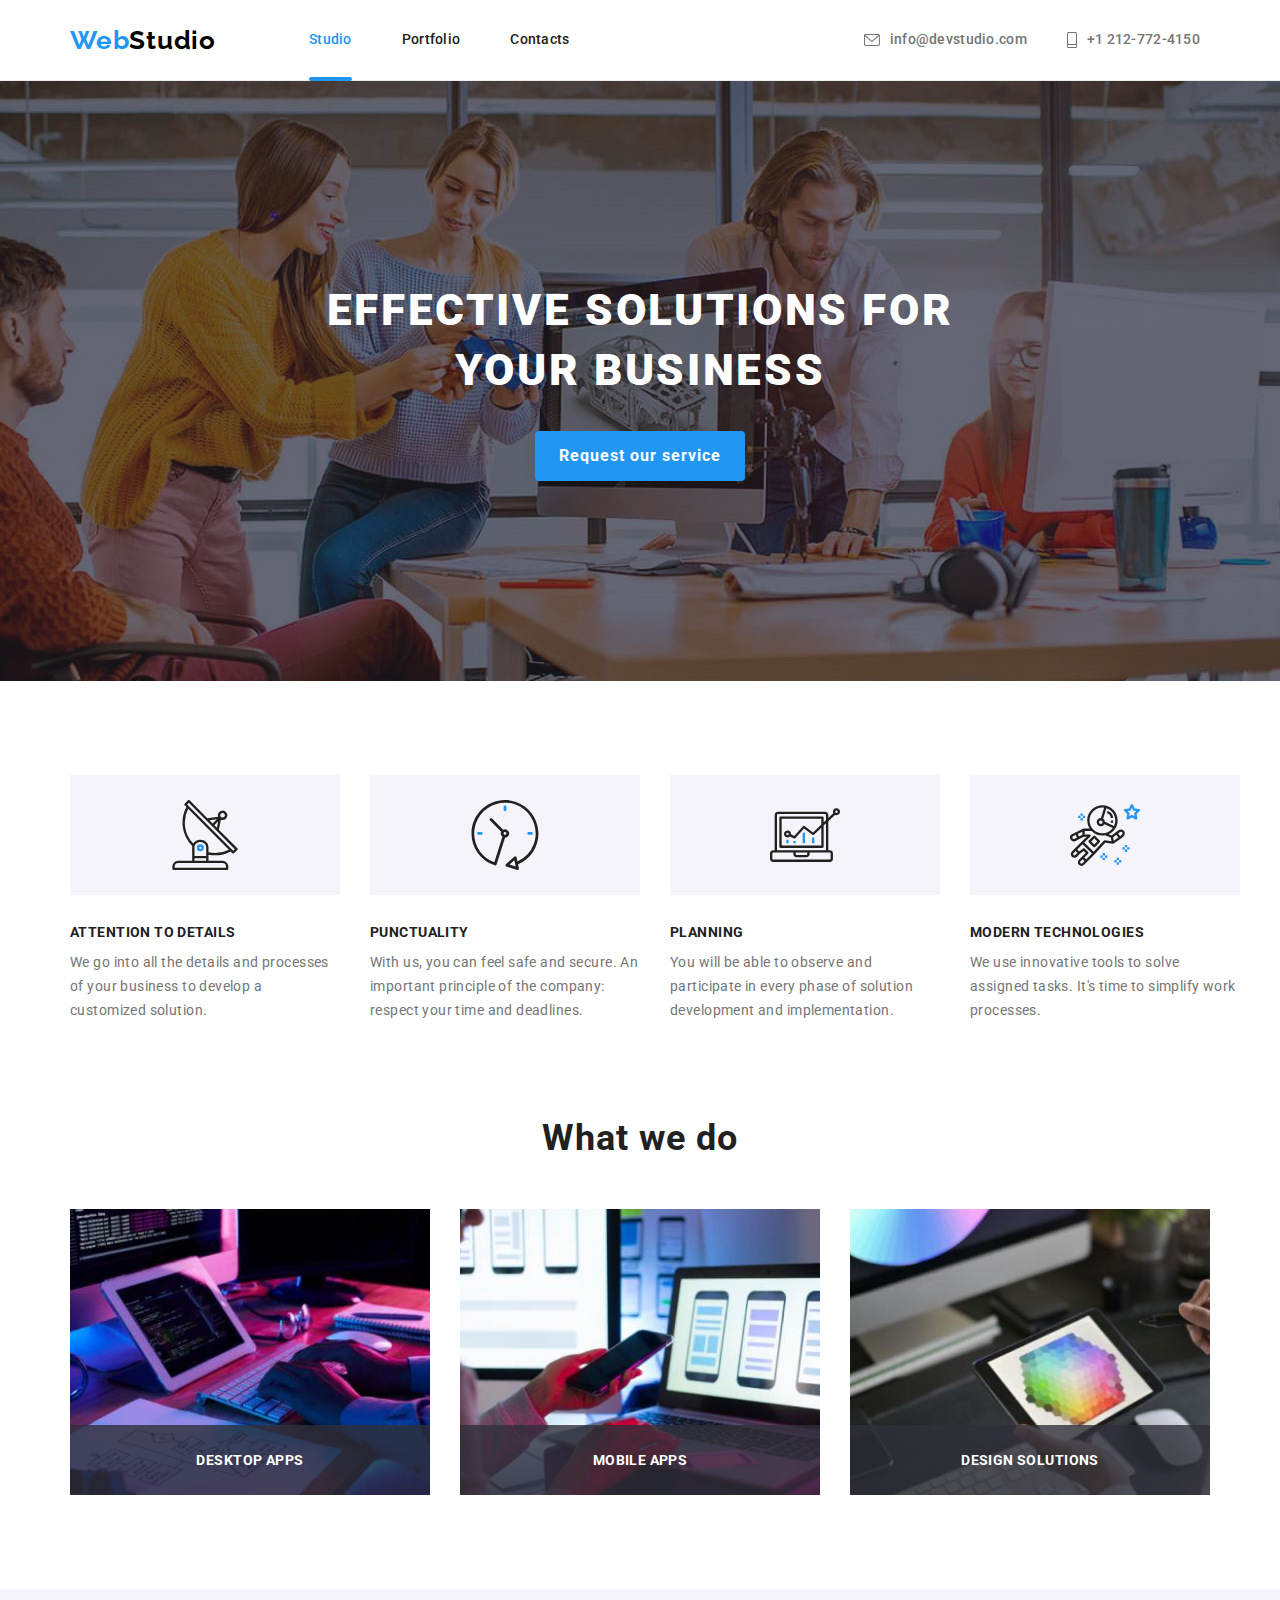
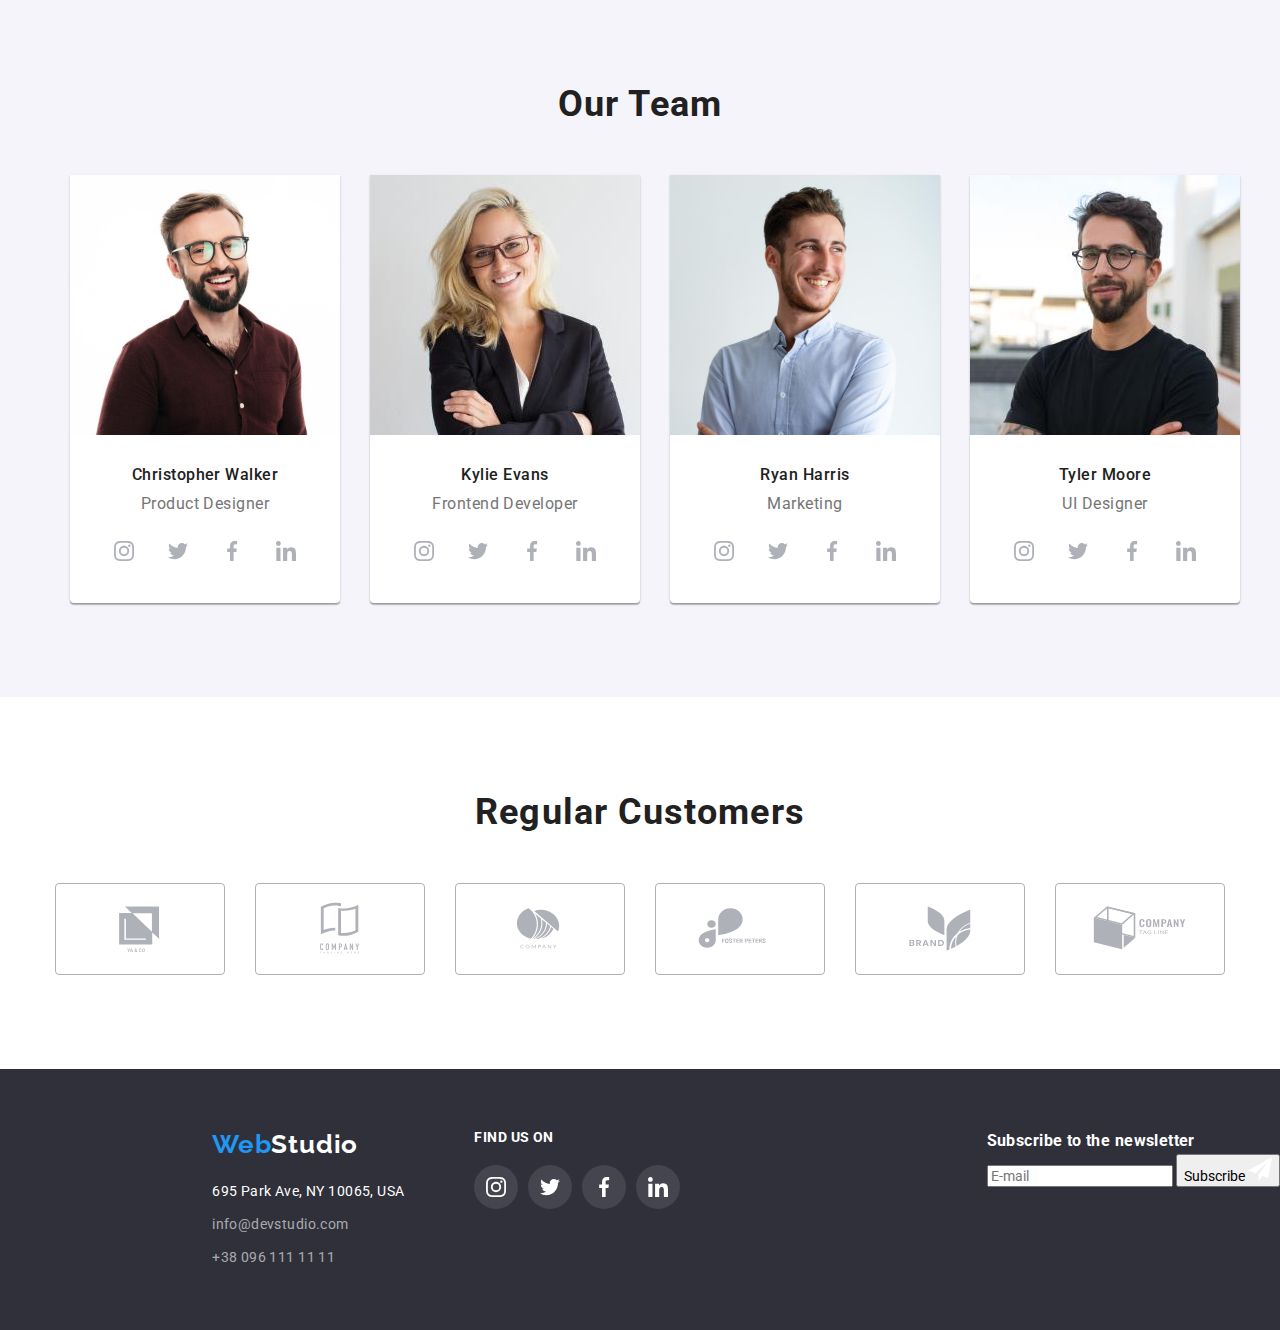
==== index.html @ 2a0ce32f "gddgf" ====
<!DOCTYPE html>
<html lang="uk">
  <head>
    <meta charset="UTF-8" />
    <meta http-equiv="X-UA-Compatible" content="IE=edge" />
    <meta name="viewport" content="width=device-width, initial-scale=1.0" />
    <title>WebStudio</title>
    <link rel="preconnect" href="https://fonts.googleapis.com" />
    <link rel="preconnect" href="https://fonts.gstatic.com" crossorigin />
    <link
      href="https://fonts.googleapis.com/css2?family=Raleway:wght@700&family=Roboto:wght@400;500;700;900&display=swap"
      rel="stylesheet"
    />
    <link
      rel="stylesheet"
      href="https://cdnjs.cloudflare.com/ajax/libs/modern-normalize/1.1.0/modern-normalize.min.css"
    />
    <link rel="stylesheet" href="./css/styles.css" />
  </head>
  <body>
    <!-- Header -->
    <header class="header">
      <div class="container main-nav">
        <nav class="main-nav">
          <a href="./index.html" class="logo"><span class="logo part">Web</span>Studio</a>
          <ul class="nav-list">
            <li class="link"><a class="nav-list-link current" href="./index.html">Studio</a></li>
            <li class="link"><a class="nav-list-link" href="./portfolio.html">Portfolio</a></li>
            <li class="link"><a class="nav-list-link" href="">Contacts</a></li>
          </ul>
        </nav>
        <ul class="contacts-list">
          <li class="contact">
            <a href="mailto:info@devstudio.com" class="header-contacts mail">
              <svg class="convert" width="16px" height="12px">
                <use href="./images/icons.svg#icon-convert"></use>
              </svg>
              info@devstudio.com
            </a>
          </li>
          <li class="contact">
            <a href="tel:+12127724150" class="header-contacts phone">
              <svg class="phone" width="10px" height="16px">
                <use href="./images/icons.svg#icon-phone"></use>
              </svg>
              +1 212-772-4150</a
            >
          </li>
        </ul>
      </div>
    </header>
    <main>
      <!-- Hero -->
      <section class="hero">
        <h1 class="hero-title">EFFECTIVE SOLUTIONS FOR YOUR BUSINESS</h1>
        <button type="button" class="btn primary" data-modal-open>Request our service</button>
      </section>
      <!-- Features -->
      <section class="section features">
        <div class="container">
          <ul class="section-list">
            <li class="item">
              <div class="icon-background">
                <svg width="70px" height="70px">
                  <use href="./images/icons.svg#icon-antenna"></use>
                </svg>
              </div>
              <h3 class="section-list-title">ATTENTION TO DETAILS</h3>
              <p class="item-desc">
                We go into all the details and processes of your business to develop a customized
                solution.
              </p>
            </li>
            <li class="item">
              <div class="icon-background">
                <svg width="70px" height="70px">
                  <use href="./images/icons.svg#icon-clock"></use>
                </svg>
              </div>
              <h3 class="section-list-title">PUNCTUALITY</h3>
              <p class="item-desc">
                With us, you can feel safe and secure. An important principle of the company:
                respect your time and deadlines.
              </p>
            </li>
            <li class="item">
              <div class="icon-background">
                <svg width="70px" height="70px">
                  <use href="./images/icons.svg#icon-diagram"></use>
                </svg>
              </div>
              <h3 class="section-list-title">PLANNING</h3>
              <p class="item-desc">
                You will be able to observe and participate in every phase of solution development
                and implementation.
              </p>
            </li>
            <li class="item">
              <div class="icon-background">
                <svg width="70px" height="70px">
                  <use href="./images/icons.svg#icon-astronaut"></use>
                </svg>
              </div>
              <h3 class="section-list-title">MODERN TECHNOLOGIES</h3>
              <p class="item-desc">
                We use innovative tools to solve assigned tasks. It's time to simplify work
                processes.
              </p>
            </li>
          </ul>
        </div>
      </section>
      <!-- What we do -->
      <section class="section2">
        <div class="container">
          <h2 class="section-title">What we do</h2>
          <ul class="section-list">
            <li class="img-list">
              <img src="./images/box-1.jpg" alt="Keyboard typing" width="370" />
              <p class="img-desc">DESKTOP APPS</p>
            </li>
            <li class="img-list">
              <img src="./images/box-2.jpg" alt="Smartphone look" width="370" />
              <p class="img-desc">Mobile APPS</p>
            </li>
            <li class="img-list">
              <img src="./images/box-3.jpg" alt="Color selection" width="370" />
              <p class="img-desc">DESIGN SOLUTIONS</p>
            </li>
          </ul>
        </div>
      </section>
      <!-- Our Team -->
      <section class="section team">
        <div class="container">
          <h2 class="section-title2">Our Team</h2>
          <ul class="section-list">
            <li class="section-card">
              <img src="./images/christopher-walker.jpg" alt="Christopher Walker" width="270" />
              <div class="team-card-desc">
                <h3 class="section-list-item">Christopher Walker</h3>
                <p class="item-desc profession">Product Designer</p>
                <ul class="media-list">
                  <li>
                    <a href="" class="media-link">
                      <svg class="icon" width="20px" height="20px">
                        <use href="./images/icons.svg#icon-instagram"></use>
                      </svg>
                    </a>
                  </li>
                  <li>
                    <a href="" class="media-link">
                      <svg class="icon" width="20px" height="20px">
                        <use href="./images/icons.svg#icon-twitter"></use>
                      </svg>
                    </a>
                  </li>
                  <li>
                    <a href="" class="media-link">
                      <svg class="icon" width="20px" height="20px">
                        <use href="./images/icons.svg#icon-facebook"></use>
                      </svg>
                    </a>
                  </li>
                  <li>
                    <a href="" class="media-link">
                      <svg class="icon" width="20px" height="20px">
                        <use href="./images/icons.svg#icon-linkedin"></use>
                      </svg>
                    </a>
                  </li>
                </ul>
              </div>
            </li>
            <li class="section-card">
              <img src="./images/kylie-evans.jpg" alt="Kylie Evans" width="270" />
              <div class="team-card-desc">
                <h3 class="section-list-item">Kylie Evans</h3>
                <p class="item-desc profession">Frontend Developer</p>
                <ul class="media-list">
                  <li>
                    <a href="" class="media-link">
                      <svg class="icon" width="20px" height="20px">
                        <use href="./images/icons.svg#icon-instagram"></use>
                      </svg>
                    </a>
                  </li>
                  <li>
                    <a href="" class="media-link">
                      <svg class="icon" width="20px" height="20px">
                        <use href="./images/icons.svg#icon-twitter"></use>
                      </svg>
                    </a>
                  </li>
                  <li>
                    <a href="" class="media-link">
                      <svg class="icon" width="20px" height="20px">
                        <use href="./images/icons.svg#icon-facebook"></use>
                      </svg>
                    </a>
                  </li>
                  <li>
                    <a href="" class="media-link">
                      <svg class="icon" width="20px" height="20px">
                        <use href="./images/icons.svg#icon-linkedin"></use>
                      </svg>
                    </a>
                  </li>
                </ul>
              </div>
            </li>
            <li class="section-card">
              <img src="./images/ryan-harris.jpg" alt="Ryan Harris" width="270" />
              <div class="team-card-desc">
                <h3 class="section-list-item">Ryan Harris</h3>
                <p class="item-desc profession">Marketing</p>
                <ul class="media-list">
                  <li>
                    <a href="" class="media-link">
                      <svg class="icon" width="20px" height="20px">
                        <use href="./images/icons.svg#icon-instagram"></use>
                      </svg>
                    </a>
                  </li>
                  <li>
                    <a href="" class="media-link">
                      <svg class="icon" width="20px" height="20px">
                        <use href="./images/icons.svg#icon-twitter"></use>
                      </svg>
                    </a>
                  </li>
                  <li>
                    <a href="" class="media-link">
                      <svg class="icon" width="20px" height="20px">
                        <use href="./images/icons.svg#icon-facebook"></use>
                      </svg>
                    </a>
                  </li>
                  <li>
                    <a href="" class="media-link">
                      <svg class="icon" width="20px" height="20px">
                        <use href="./images/icons.svg#icon-linkedin"></use>
                      </svg>
                    </a>
                  </li>
                </ul>
              </div>
            </li>
            <li class="section-card">
              <img src="./images/tyler-moore.jpg" alt="Tyler Moore" width="270" />
              <div class="team-card-desc">
                <h3 class="section-list-item">Tyler Moore</h3>
                <p class="item-desc profession">UI Designer</p>
                <ul class="media-list">
                  <li>
                    <a href="" class="media-link">
                      <svg class="icon" width="20px" height="20px">
                        <use href="./images/icons.svg#icon-instagram"></use>
                      </svg>
                    </a>
                  </li>
                  <li>
                    <a href="" class="media-link">
                      <svg class="icon" width="20px" height="20px">
                        <use href="./images/icons.svg#icon-twitter"></use>
                      </svg>
                    </a>
                  </li>
                  <li>
                    <a href="" class="media-link">
                      <svg class="icon" width="20px" height="20px">
                        <use href="./images/icons.svg#icon-facebook"></use>
                      </svg>
                    </a>
                  </li>
                  <li>
                    <a href="" class="media-link">
                      <svg class="icon" width="20px" height="20px">
                        <use href="./images/icons.svg#icon-linkedin"></use>
                      </svg>
                    </a>
                  </li>
                </ul>
              </div>
            </li>
          </ul>
        </div>
      </section>
      <!-- Regular Customers -->
      <section class="section">
        <div class="container5">
          <h2 class="section-title">Regular Customers</h2>
          <ul class="company-list">
            <li>
              <a href="" class="company-link">
                <svg class="company-icon" width="106px" height="60px">
                  <use href="./images/icons.svg#icon-company-a"></use>
                </svg>
              </a>
            </li>
            <li>
              <a href="" class="company-link">
                <svg class="company-icon" width="106px" height="60px">
                  <use href="./images/icons.svg#icon-company-b"></use>
                </svg>
              </a>
            </li>
            <li>
              <a href="" class="company-link">
                <svg class="company-icon" width="106px" height="60px">
                  <use href="./images/icons.svg#icon-company-c"></use>
                </svg>
              </a>
            </li>
            <li>
              <a href="" class="company-link">
                <svg class="company-icon" width="106px" height="60px">
                  <use href="./images/icons.svg#icon-company-d"></use>
                </svg>
              </a>
            </li>
            <li>
              <a href="" class="company-link">
                <svg class="company-icon" width="106px" height="60px">
                  <use href="./images/icons.svg#icon-company-e"></use>
                </svg>
              </a>
            </li>
            <li>
              <a href="" class="company-link">
                <svg class="company-icon" width="106px" height="60px">
                  <use href="./images/icons.svg#icon-company-f"></use>
                </svg>
              </a>
            </li>
          </ul>
        </div>
      </section>
    </main>
    <!-- Footer -->
    <footer class="footer">
      <div class="container">
        <div class="style-mobil">
          <a href="./index.html" class="logo foot"><span class="logo part">Web</span>Studio</a>
          <address>
            <ul class="footer-list">
              <li class="item">
                <a
                  href="https://goo.gl/maps/a2DXPdL5DxvTyXP6A"
                  target="_blank"
                  rel="noopener nofollow noreferrer"
                  class="address"
                  >695 Park Ave, NY 10065, USA</a
                >
              </li>
              <li class="item">
                <a href="mailto:info@devstudio.com" class="footer-contacts">info@devstudio.com</a>
              </li>
              <li class="item">
                <a href="tel:+380961111111" class="footer-contacts">+38 096 111 11 11</a>
              </li>
            </ul>
          </address>
        </div>
        <section class="follow">
          <h3 class="follow-list-title">Find us on</h3>
          <ul class="follow-list">
            <li>
              <a href="" class="follow-media-link">
                <svg class="icon" width="20px" height="20px">
                  <use href="./images/icons.svg#icon-instagram"></use>
                </svg>
              </a>
            </li>
            <li>
              <a href="" class="follow-media-link">
                <svg class="icon" width="20px" height="20px">
                  <use href="./images/icons.svg#icon-twitter"></use>
                </svg>
              </a>
            </li>
            <li>
              <a href="" class="follow-media-link">
                <svg class="icon" width="20px" height="20px">
                  <use href="./images/icons.svg#icon-facebook"></use>
                </svg>
              </a>
            </li>
            <li>
              <a href="" class="follow-media-link">
                <svg class="icon" width="20px" height="20px">
                  <use href="./images/icons.svg#icon-linkedin"></use>
                </svg>
              </a>
            </li>
          </ul>
        </section>
      </div>
      <div class="subscribe">
        <h3 class="subscribe-to-newsletter">Subscribe to the newsletter</h3>
        <form autocomplete="off" class="footer-form">
       <label class="subscribe-name">
<input type="text" name="Subscribe to the newsletter"id="input-email"class="input-email"placeholder="E-mail">
<button class="btn-subscribe">Subscribe
  <svg class="icon-subscribe"xmlns="http://www.w3.org/2000/svg" width="24" height="24" viewBox="0 0 24 24" fill="none">
    <path d="M24 0L0 13.5L7.66994 16.3407L19.5 5.25L10.5017 17.3895L10.509 17.3923L10.5 17.3895V24L14.8013 18.9819L20.2501 21L24 0Z" fill="white"/>
  </svg>
</button>
       </label>
      </form>

      </div>
    </footer>

    <div class="backdrop is-hidden" data-modal>
      <div class="modal">
        <button type="button" class="btn-modal" data-modal-close>&#10006</button>
        <form class="form">
          <h2>Leave your information and we'll call you back</h2>
         
          <div class="form-group">
             <label for="name">Name</label>
             <div class="position-icon">
                    <input type="text" name="name" id="name"class="label-name-tel-email">
              <svg class="icon-input" width="18" height="18">
                <use href="./images/tema-6.svg#icon-person"></use>
              </svg>
</div>


<div class="form-group">

  <label for="name">Telephone</label>
         <input type="tel"  id="phone" class="label-name-tel-email">
         <svg class="icon-input" width="18" height="18">
                <use href="./images/tema-6.svg#icon-phone"></use>
              </svg>
                
          </label>
        </div>


        <div class="form-group">
         
            <label for="name">E-mail</label>
                   <input  type="email" id="email" name="email"class="label-name-tel-email">
                  
                <svg class="icon-input" width="18" height="18">
                <use href="./images/tema-6.svg#icon-email"></use>
              </svg>    
                    
                    </div>
                   <div class="form-group">
                    <label for="comment" class="form-label"> </label>
                      Comments
                      <textarea name="comment" rows="10" placeholder="Enter your message here..."
                      id="comment"></textarea>
                   
                   </div>
                  <div class="checkbox">
                    <input lcass="ckeckbox-agree" type="checkbox"name="agree"id="agree">
                    <label class="agree" for="agree">I agree with the letter and accept the <a class="terms-condisitons">Terms and Conditions</a></label>
                      </div>
                    
                      <button type="submit"class="button-form" >Send
                      </button>
                    
        </div>
        </form>
      </div>
    </div>
    <script src="./js/menu-mobil.js"></script>
    <script src="./js/modal.js"></script>
  </body>
</html>
---- css/styles.css ----
body {
  font-family: -apple-system, BlinkMacSystemFont, 'Segoe UI', Roboto, Oxygen, Ubuntu, Cantarell,
    'Open Sans', 'Helvetica Neue', sans-serif;
  line-height: 1.5;
  color: #212121;
  background-color: #fff;
}

.container {
  min-width: 320px;
  max-width: 1170px;
  padding-left: 15px;
  padding-right: 15px;
  margin-left: auto;
  margin-right: auto;
}

.page-header {
  box-shadow: 0px 2px 4px -1px rgb(0 0 0 / 20%), 0px 4px 5px 0px rgb(0 0 0 / 14%),
    0px 1px 10px 0px rgb(0 0 0 / 12%);
}

.page-header .container {
  min-height: 80px;
  display: flex;
  align-items: center;
  justify-content: flex-end;
}

.menu {
  display: flex;
  padding: 0;
  margin: 0;
  list-style: none;
}

@media (max-width: 767px) {
  .menu {
    display: none;
  }
}

.menu .link {
  padding: 10px;
  color: inherit;
  text-decoration: none;
}

.menu .link:hover,
.menu .link:focus {
  text-decoration: underline;
}

.menu-toggle {
  min-height: 40px;
  min-width: 40px;
  display: flex;
  align-items: center;
  justify-content: center;

  margin: 0;
  padding: 0;
  background-color: transparent;
  cursor: pointer;
  border: none;
  border-radius: 50%;
  outline: none;
}

@media (min-width: 768px) {
  .menu-toggle {
    display: none;
  }
}

.menu-toggle:hover,
.menu-toggle:focus {
  background-color: rgba(0, 0, 0, 0.1);
}

.menu-container {
  position: fixed;
  top: 0;
  left: 0;
  width: 100vw;
  height: 100vh;
  padding: 32px;
  background-color: #3f51b5;
  z-index: 999;

  transform: translateX(100%);
  transition: transform 250ms ease-in-out;
}

.menu-container.is-open {
  transform: translateX(0);
}

.menu-container .menu-toggle {
  position: absolute;
  top: 16px;
  right: 16px;
  color: #fff;
}

.mobile-menu {
  padding: 0;
  margin: 0;
  list-style: none;
}

.mobile-menu .link {
  display: block;
  padding: 10px;
  color: #fff;
  text-decoration: none;
}

:root {
  --black-color: #000000;
  --text-primary-color: #212121;
  --text-p-color: #757575;
  --primary-white-color: #ffffff;
  --background-secondary-color: #f5f4fa;
  --hero-footer-color--: #2f303a;
  --accent-color: #2196f3;
  --no-accent-color: #afb1b8;
  --primary-btn-accent-color--: #188ce8;
  --action-time: cubic-bezier(0.4, 0, 0.2, 1);
  --action-total-time: 250ms;
}

body {
  background-color: var(--primary-white-color);
  color: var(--text-primary-color);

  font-family: Roboto, sans-serif;
  font-size: 14px;
  letter-spacing: 0.03em;
}

.nav-list,
.contacts-list,
.section-list,
.footer-list {
  list-style-type: none;
}

.nav-list-link:hover,
.header-contacts:hover,
.footer-contacts:hover,
.address:hover,
.nav-list-link:focus,
.header-contacts:focus,
.footer-contacts:focus,
.address:focus {
  color: var(--accent-color);
}

h1,
h2,
h3,
h4,
h5,
h6,
ul,
p {
  margin: 0;
  padding: 0;
}

img {
  display: block;
  max-width: 100%;
}
/* Container settings */
.container5 {
  width: 1200px;
  margin: 0 auto;
  padding: 0 15px;
}

.section {
  padding-top: 94px;
  padding-bottom: 94px;
}

.section2 {
  padding-top: 94px;
  padding-bottom: 94px;
}

/* Header */
.header {
  border-bottom: 1px solid #ececec;
}

.main-nav {
  display: flex;
  align-items: center;
}

.logo {
  color: var(--black-color);
  font-family: Raleway, sans-serif;
  text-decoration: none;
  font-weight: 700;
  font-size: 26px;
  line-height: 1.19;
  letter-spacing: 0.03em;
}

.part {
  color: var(--accent-color);
}
/* nav */
.nav-list .link + .link {
  margin-left: 50px;
}

.nav-list {
  display: flex;
  margin-left: 93px;
}

.nav-list-link.current {
  color: var(--accent-color);
}

.nav-list-link {
  position: relative;
  display: block;
  padding-top: 32px;
  padding-bottom: 32px;

  color: var(--text-primary-color);
  font-weight: 500;
  font-size: 14px;
  line-height: 1.14;
  letter-spacing: 0.02em;
  text-decoration: none;

  transition: color var(--action-total-time) var(--action-time);
}

.current::after {
  content: '';
  position: absolute;
  bottom: -1px;
  left: 0;

  background-color: var(--accent-color);
  width: 100%;
  height: 4px;
  border-radius: 2px;
}

/* header contacts */
.contacts-list {
  display: flex;
  margin-left: auto;
}

.contacts-list .contact + .contact {
  margin-left: 40px;
}

.convert,
.phone {
  margin-right: 10px;
  fill: currentColor;
}

.convert:hover,
.phone:hover,
.convert:focus,
.phone:focus {
  fill: var(--accent-color);
}

.header-contacts {
  display: inline-flex;
  padding: 32px 0;

  color: var(--text-p-color);
  font-weight: 500;
  font-size: 14px;
  line-height: 1.14;
  letter-spacing: 0.02em;
  text-decoration: none;
  align-items: center;

  transition: color var(--action-total-time) var(--action-time);
}

/* Index.html Styles*/
/* Hero */
.hero {
  padding: 200px 0;
  margin-left: auto;
  margin-right: auto;

  text-align: center;

  background-color: var(--hero-footer-color--);
  background-image: linear-gradient(rgba(47, 48, 58, 0.4), rgba(47, 48, 58, 0.4)),
    url(../images/background-hero.jpg);
  max-width: 1600px;
  height: 600px;
  background-position: center;
}

.hero-title {
  max-width: 696px;
  margin-top: 0;
  margin-bottom: 30px;
  margin-right: auto;
  margin-left: auto;

  color: var(--primary-white-color);
  font-weight: 900;
  font-size: 44px;
  line-height: 1.36;
  text-align: center;
  letter-spacing: 0.06em;
  text-transform: uppercase;
}

.btn {
  display: inline-block;
  cursor: pointer;
  font-family: Roboto, sans-serif;
  border: none;
  border-radius: 4px;
}

.btn.primary {
  color: var(--primary-white-color);
  background-color: var(--accent-color);
  font-weight: 700;
  font-size: 16px;
  line-height: 1.88;
  letter-spacing: 0.06em;
  padding: 10px 24px;

  transition: background-color var(--action-total-time) var(--action-time),
    box-shadow var(--action-total-time) var(--action-time);
}

.btn.primary:hover,
.btn.primary:focus {
  background-color: var(--primary-btn-accent-color--);
}

/* Features */
.section.features {
  padding-bottom: 0;
}

.section-list {
  display: flex;
}

.section-list .item {
  width: 270px;
}

.icon-background {
  display: flex;
  align-items: center;
  justify-content: center;
  width: 270px;
  height: 120px;
  margin-bottom: 30px;

  background-color: var(--background-secondary-color);
}

.section-list .item:not(:last-child) {
  margin-right: 30px;
}

.section-title2 {
  margin-bottom: 50px;

  font-weight: 700;
  font-size: 36px;
  line-height: 1.17;
  text-align: center;
  letter-spacing: 0.03em;
}

.section-title {
  margin-bottom: 50px;

  font-weight: 700;
  font-size: 36px;
  line-height: 1.17;
  text-align: center;
  letter-spacing: 0.03em;
}

.item-desc {
  color: var(--text-p-color);
  line-height: 1.71;
}

/* What we do */
.section-list .img-list:not(:last-child) {
  margin-right: 30px;
}

.img-list {
  position: relative;
}

.img-desc {
  position: absolute;
  width: 100%;
  background-color: rgba(47, 48, 58, 0.8);
  height: 70px;
  padding: 27px 0;
  bottom: 0;

  color: var(--primary-white-color);
  font-weight: 700;
  font-size: 14px;
  line-height: 16px;
  text-align: center;
  letter-spacing: 0.03em;
  text-transform: uppercase;
}
/* Our team */
.team {
  background-color: var(--background-secondary-color);
}

.section-list-title {
  margin-bottom: 10px;

  font-weight: 700;
  font-size: 14px;
  line-height: 1.14;
  letter-spacing: 0.03em;
  text-transform: uppercase;
}

.section-card {
  background-color: var(--primary-white-color);

  text-align: center;

  box-shadow: 0px 1px 3px rgba(0, 0, 0, 0.12), 0px 1px 1px rgba(0, 0, 0, 0.14),
    0px 2px 1px rgba(0, 0, 0, 0.2);
  border-radius: 0px 0px 4px 4px;
}

.section-card:not(:last-child) {
  margin-right: 30px;
}
.team-card-desc {
  padding: 30px 0;
}

.section-list-item {
  margin-bottom: 10px;

  font-weight: 500;
  font-size: 16px;
  line-height: 1.19;
  letter-spacing: 0.03em;
}
.profession {
  font-size: 16px;
  line-height: 1.19;
  letter-spacing: 0.03em;
  margin-bottom: 16px;
}

.media-list {
  display: flex;
  list-style-type: none;
  height: 44px;
  align-items: center;
  padding: 0 32px;
}

.media-link {
  display: flex;
  width: 44px;
  height: 44px;
  align-items: center;
  justify-content: center;
  color: var(--no-accent-color);
  border-radius: 50%;

  transition: background-color var(--action-total-time) var(--action-time),
    color var(--action-total-time) var(--action-time);
}

.media-list li:not(:last-child) {
  margin-right: 10px;
}

.media-link:hover,
.media-link:focus {
  background-color: var(--accent-color);
  color: var(--primary-white-color);
}

.icon {
  display: flex;
  fill: currentColor;
}

.company-list {
  display: flex;
  list-style-type: none;
  margin: 0;
}

.company-list li:not(:last-child) {
  margin-right: 30px;
}

.company-link {
  display: flex;
  align-items: center;
  justify-content: center;
  width: 170px;
  height: 92px;
  border: 1px solid var(--no-accent-color);
  border-radius: 4px;
  padding: 16px 32px;

  color: var(--no-accent-color);

  transition: color var(--action-total-time) var(--action-time),
    border-color var(--action-total-time) var(--action-time);
}

.company-link:hover,
.company-link:focus {
  color: var(--accent-color);
  border-color: var(--accent-color);
}

.company-icon {
  fill: currentColor;
}

/* Portfolio.html styles */
.btn-list,
.project-list {
  list-style-type: none;

  display: flex;
  flex-wrap: wrap;
}

.btn-list {
  justify-content: center;
  margin-bottom: 50px;
}

.list-btn:not(:last-child) {
  margin-right: 8px;
}
.btn.secondary {
  padding: 6px 22px;

  background-color: var(--background-secondary-color);
  color: var(--text-primary-color);
  font-weight: 500;
  font-size: 16px;
  line-height: 1.62;
  letter-spacing: 0.03em;

  transition: color var(--action-total-time) var(--action-time),
    background-color var(--action-total-time) var(--action-time),
    box-shadow var(--action-total-time) var(--action-time);
}

.btn.secondary:hover,
.btn.secondary:focus {
  background-color: var(--accent-color);
  color: var(--primary-white-color);
  box-shadow: 0px 3px 1px rgba(0, 0, 0, 0.1), 0px 1px 2px rgba(0, 0, 0, 0.08),
    0px 2px 2px rgba(0, 0, 0, 0.12);
  border-radius: 4px;
}

.project-card {
  margin-right: 30px;
  margin-bottom: 30px;
}

.project-card:nth-child(3n) {
  margin-right: 0;
}

.project-card:nth-last-child(-n + 3) {
  margin-bottom: 0;
}

.project-link {
  display: block;
  text-decoration: none;

  transition: box-shadow var(--action-total-time) var(--action-time);
}

.project-link:hover,
.project-link:focus {
  box-shadow: 0px 1px 1px rgba(0, 0, 0, 0.12), 0px 4px 4px rgba(0, 0, 0, 0.06),
    1px 4px 6px rgba(0, 0, 0, 0.16);
}

.project-link:hover .project-text,
.project-link:focus .project-text {
  transform: translateY(0%);
  opacity: 1;
}

.overlay {
  position: relative;
  overflow: hidden;
}

.project-text {
  position: absolute;
  background-color: rgba(33, 150, 243, 0.9);
  width: 100%;
  height: 100%;
  bottom: 0;

  transform: translateY(100%);
  opacity: 0;
  transition: transform var(--action-total-time) var(--action-time),
    opacity var(--action-total-time) var(--action-time);

  padding: 63px 24px;
  font-size: 18px;
  line-height: 1.56;
  letter-spacing: 0.03em;
  color: var(--primary-white-color);
}

.card-desc {
  padding: 20px 24px;

  border-left: 1px solid #eeeeee;
  border-right: 1px solid #eeeeee;
  border-bottom: 1px solid #eeeeee;
}

.project-title {
  margin-bottom: 4px;
  color: var(--text-primary-color);
  font-weight: 700;
  font-size: 18px;
  line-height: 2;
  letter-spacing: 0.06em;
}

.project-desc {
  color: var(--text-p-color);
  font-size: 16px;
  /* font-weight: 400; */
  line-height: 1.88;
  letter-spacing: 0.03em;
}

/* Footer */
.footer {
  display: flex;
  padding-top: 60px;
  padding-bottom: 60px;

  background-color: var(--hero-footer-color--);
}

.footer .container {
  display: flex;
}

.foot {
  display: inline-block;
  margin-bottom: 20px;

  color: var(--primary-white-color);
}

.footer-list .item:not(:last-child) {
  margin-bottom: 9px;
}

.address {
  color: var(--primary-white-color);
  font-style: normal;
  line-height: 1.71;
  text-decoration: none;

  transition: color var(--action-total-time) var(--action-time);
}

.footer-contacts {
  color: rgba(255, 255, 255, 0.6);
  font-style: normal;
  line-height: 1.71;
  text-decoration: none;

  transition: color var(--action-total-time) var(--action-time);
}

/* Footer form */

.subscribe {
  margin-left: 94px;
  color: var(--primary-white-color);
}

.footer-form {
  display: flex;
  align-items: center;
}

.form-title {
  display: inline-block;
  margin-bottom: 20px;

  font-weight: 700;
  font-size: 14px;
  line-height: 16px;
  letter-spacing: 0.03em;
  text-transform: uppercase;
}

.footer-email {
  /* display: inline-block; */
  width: 358px;
  height: 50px;
  padding-left: 16px;

  color: var(--primary-white-color);
  background-color: transparent;
  border: 1px solid rgba(255, 255, 255, 0.3);
  border-radius: 4px;
}

.submit-footer {
  display: flex;
  padding: 10px 28px;
  margin: 0 auto;
  margin-left: 12px;
  align-items: center;

  color: var(--primary-white-color);
  background-color: var(--accent-color);
  font-weight: 700;
  font-size: 16px;
  line-height: 1.88;
  letter-spacing: 0.06em;

  transition: background-color var(--action-total-time) var(--action-time),
    box-shadow var(--action-total-time) var(--action-time);
}

.icon-send {
  margin-left: 10px;
}

/* Find us */

.follow {
  margin-left: 70px;
}

.follow-list-title {
  color: var(--primary-white-color);
  font-weight: 700;
  font-size: 14px;
  line-height: 16px;
  letter-spacing: 0.03em;
  text-transform: uppercase;

  margin-bottom: 20px;
}

.follow-list {
  display: flex;
  list-style-type: none;
}

.follow-list li:not(:last-child) {
  margin-right: 10px;
}

.follow-media-link {
  display: flex;
  background-color: rgba(255, 255, 255, 0.1);
  border-radius: 50%;
  width: 44px;
  height: 44px;

  align-items: center;
  justify-content: center;

  color: var(--primary-white-color);

  transition: background-color var(--action-total-time) var(--action-time);
}

.follow-icon {
  fill: currentColor;
}

.follow-media-link:hover,
.follow-media-link:focus {
  background-color: var(--accent-color);
}

/* Modal */

.backdrop {
  position: fixed;
  top: 0;
  left: 0;
  width: 100%;
  height: 100%;
  background-color: rgba(0, 0, 0, 0.2);
  opacity: 1;
  transition: opacity 250ms cubic-bezier(0.4, 0, 0.2, 1),
    visibility 250ms cubic-bezier(0.4, 0, 0.2, 1);
}

.backdrop.is-hidden {
  visibility: hidden;
  opacity: 0;
  pointer-events: none;
}

.backdrop.is-hidden .modal {
  opacity: 0;
  transform: translate(-50%, -50%) scale(0.9);
}

.modal {
  position: absolute;
  top: 50%;
  left: 50%;
  transform: translate(-50%, -50%) scale(1);
  transition: transform 250ms cubic-bezier(0.4, 0, 0.2, 1),
    opacity 250ms cubic-bezier(0.4, 0, 0.2, 1);
  display: flex;
  flex-direction: column;
  /* min-width: 528px;
  min-height: 581px; */
  padding: 40px;
  background-color: #fff;
  box-shadow: 0px 1px 3px rgba(0, 0, 0, 0.12), 0px 1px 1px rgba(0, 0, 0, 0.14),
    0px 2px 1px rgba(0, 0, 0, 0.2);
  border-radius: 4px;
}

.close-modal {
  display: inline-flex;
  justify-content: center;
  align-items: center;
  position: absolute;
  top: 8px;
  right: 8px;
  width: 30px;
  height: 30px;
  padding: 0;
  border-radius: 50%;
  border: 1px solid rgba(0, 0, 0, 0.1);
  cursor: pointer;
  background-color: var(--primary-white-color);
}

.icon-close-modal {
  fill: var(--title-text-color);
  transition: fill 250ms cubic-bezier(0.4, 0, 0.2, 1);
}

.close-modal:hover .icon-close-modal,
.close-modal:focus .icon-close-modal {
  fill: var(--accent-color);
}

.title-modal {
  font-weight: 700;
  font-size: 20px;
  line-height: 1.15;
  text-align: center;
  letter-spacing: 0.03em;
  margin-bottom: 12px;
  color: var(--title-text-color);
}

.form-label {
  font-size: 12px;
  line-height: 1.17;
  letter-spacing: 0.01em;
  color: var(--primary-text-color);
}

textarea {
  resize: none;
}

.form-field textarea::placeholder {
  font-size: 12px;
  line-height: 1.17;
  letter-spacing: 0.01em;
  color: rgba(117, 117, 117, 0.5);
}

.form {
  display: flex;
  flex-direction: column;
  align-items: center;
}

.form-field {
  margin-bottom: 10px;
  display: flex;
  flex-direction: column;
}

.form-field input {
  margin: 0;
  padding: 0;
  padding-left: 42px;
  width: 448px;
  height: 40px;
  border: 1px solid rgba(33, 33, 33, 0.2);
  border-radius: 4px;
  transition: border 250ms cubic-bezier(0.4, 0, 0.2, 1);
  cursor: pointer;
}

.position-icon {
  position: relative;
}

.form-input:focus,
.placeholder:focus {
  outline: none;
  border: 1px solid var(--accent-color);
}

.form-field:hover input,
.form-field:hover textarea {
  border: 1px solid var(--accent-color);
}

.form-input:focus + .icon-input {
  fill: var(--accent-color);
}

.form-field:hover .icon-input {
  fill: var(--accent-color);
}

.icon-input {
  position: absolute;
  top: 50%;
  left: 12px;
  transform: translateY(-50%);
  fill: var(--title-text-color);
  transition: fill 250ms cubic-bezier(0.4, 0, 0.2, 1);
}

.form-field textarea {
  display: block;
  width: 448px;
  height: 120px;
  padding: 12px 16px;
  margin-bottom: 10px;
  border: 1px solid rgba(33, 33, 33, 0.2);
  border-radius: 4px;
  transition: border 250ms cubic-bezier(0.4, 0, 0.2, 1);
  cursor: pointer;
}

.form-field-agree {
  display: flex;
  justify-content: center;
  align-items: center;
  gap: 10px;
  margin-bottom: 30px;
}

.btn-send {
  display: flex;
  justify-content: center;
  align-items: center;
  gap: 10px;
  min-width: 200px;
  min-height: 50px;
  background-color: var(--accent-color);
  font-family: inherit;
  font-weight: 700;
  font-size: 16px;
  line-height: 1.88;
  text-align: center;
  border-width: 0;
  box-shadow: 0px 4px 4px rgba(0, 0, 0, 0.15);
  border-radius: 4px;
  letter-spacing: 0.06em;
  color: var(--primary-white-color);
  cursor: pointer;
}

.btn-modal {
  width: 200px;
  align-self: center;
}

/* Stiluri pentru dispozitivele mobile */
@media (max-width: 768px) {
  .section-list {
    display: flex;
    flex-direction: column;
  }

  .item {
    margin-bottom: 30px;
  }

  .section2 {
    display: none;
  }

  .section-title {
    text-align: left;
    margin-left: 65px;
  }

  .section-list {
    margin-top: 20px;
  }

  .team {
    background-color: var(--background-secondary-color);
  }

  .section-card {
    background-color: var(--primary-white-color);
    text-align: left;
    box-shadow: 0px 1px 3px rgba(0, 0, 0, 0.12), 0px 1px 1px rgba(0, 0, 0, 0.14),
      0px 2px 1px rgba(0, 0, 0, 0.2);
    border-radius: 0px 0px 4px 4px;
    padding: 20px; /* Adaugă spațiu în jurul conținutului pentru o separare mai bună */
    width: 450px; /* Setează lățimea specifică */
    height: 622px; /* Setează înălțimea specifică */
    flex-shrink: 0; /* Evită micșorarea elementului */
    margin-bottom: 30px; /* Adaugă distanță între elemente */
  }

  img {
    display: block;
    width: 402px;
    height: 374px;
    flex-shrink: 0;
  }

  .team-card-desc {
    text-align: center; /* Aliniați conținutul la centru pe versiunea de mobil */
  }

  .media-list {
    display: flex;
    justify-content: center; /* Centrarea orizontală a elementelor din lista media */
    margin-top: 10px; /* Adaugă spațiu între lista media și text */
  }

  .media-list li {
    margin: 0 10px; /* Adaugă spațiu între elementele din lista media */
  }
  .company-list {
    display: grid;
    grid-template-columns: 1fr 1fr;
    gap: 20px;
    width: 210px;
  }

  .company-link {
    width: 100%;
    margin-bottom: 20px; /* Adaugă spațiu între grupurile de elemente */
  }

  /* La fiecare al doilea element, resetează spațiul de jos pentru a crea aspectul de grupare */
  .company-link:nth-child(odd) {
    margin-bottom: 0;
  }

  .company-list li {
    width: 210px;
    height: 92px;
    flex-shrink: 0;
  }

  .hero {
    padding: 200px 0;
    margin-left: auto;
    margin-right: auto;

    text-align: center;

    background-color: var(--hero-footer-color--);
    background-image: linear-gradient(rgba(47, 48, 58, 0.4), rgba(47, 48, 58, 0.4)),
      url(../images/Header\ img.png);
    width: 480px;
    height: 400px;
    background-position: center;
  }

  .hero-title {
    width: 360px;
    color: #fff;
    text-align: center;
    font-family: Roboto;
    font-size: 26px;
    font-style: normal;
    font-weight: 900;
    line-height: 42px; /* 161.538% */
    letter-spacing: 1.56px;
    text-transform: uppercase;
    margin-top: -98px;
  }

  .btn.primary {
    color: var(--primary-white-color);
    background-color: var(--accent-color);
    font-weight: 700;
    font-size: 16px;
    line-height: 1.88;
    letter-spacing: 0.06em;
    padding: 10px 24px;
    transition: background-color var(--action-total-time) var(--action-time),
      box-shadow var(--action-total-time) var(--action-time);
  }
  /*fubdalul de la antena*/
  .icon-background {
    display: flex;
    align-items: center;
    justify-content: center;
    width: 450px;
    height: 120px;
    margin-bottom: 30px;
    background-color: var(--background-secondary-color);
  }

  .section-list-title {
    text-align: center; /* Centrare text pe versiunea de mobil */
    margin-right: -154px;
  }

  .item-desc {
    margin-right: -191px;
  }
  .footer {
    text-align: center; /* Aliniați conținutul la centru pe versiunea de mobil */
    padding: 20px;
    width: 480px;
    height: 604px;
    flex-shrink: 0;

    flex-shrink: 0; /* Adaugă un spațiu între conținut și marginile ecranului */
  }

  .follow {
    margin-top: 207px; /* Adaugă spațiu între secțiuni pe versiunea de mobil */
    position: absolute;
    margin-right: 20px;
  }

  .subscribe {
    margin-top: 385px;
    color: var(--primary-white-color);
    position: absolute;
  }
  .btn-subscribe {
    margin-top: 20px;
  }
  .style-mobil {
    margin-right: 20px;
  }
  .profession {
    font-size: 16px;
    line-height: 1.19;
    letter-spacing: 0.03em;
    margin-bottom: 16px;
    margin-right: 6px;
  }
  .modal {
    width: 450px;
    height: 609px;
    flex-shrink: 0;
    position: absolute;
    top: 50%;
    left: 50%;
    transform: translate(-50%, -50%) scale(1);
    transition: transform 250ms cubic-bezier(0.4, 0, 0.2, 1),
      opacity 250ms cubic-bezier(0.4, 0, 0.2, 1);
    display: flex;
    flex-direction: column;
    padding: 40px;
    background-color: #fff;
    box-shadow: 0px 1px 3px rgba(0, 0, 0, 0.12), 0px 1px 1px rgba(0, 0, 0, 0.14),
      0px 2px 1px rgba(0, 0, 0, 0.2);
    border-radius: 4px;
  }

  .section-title2 {
    margin-bottom: 50px;

    font-weight: 700;
    font-size: 36px;
    line-height: 1.17;
    text-align: center;
    letter-spacing: 0.03em;
  }
  .container5 {
    width: 1200px;
    margin: 0 auto;
    padding: 0 6px;
  }

  /*PENTRU PAGINA PORTOFOLIO*/

  .btn-list {
    flex-direction: column;
  }
  .list-btn {
    margin-bottom: 10px;
  }

  .project-card {
    margin-right: 30px;
    margin-bottom: 30px;
  }
}
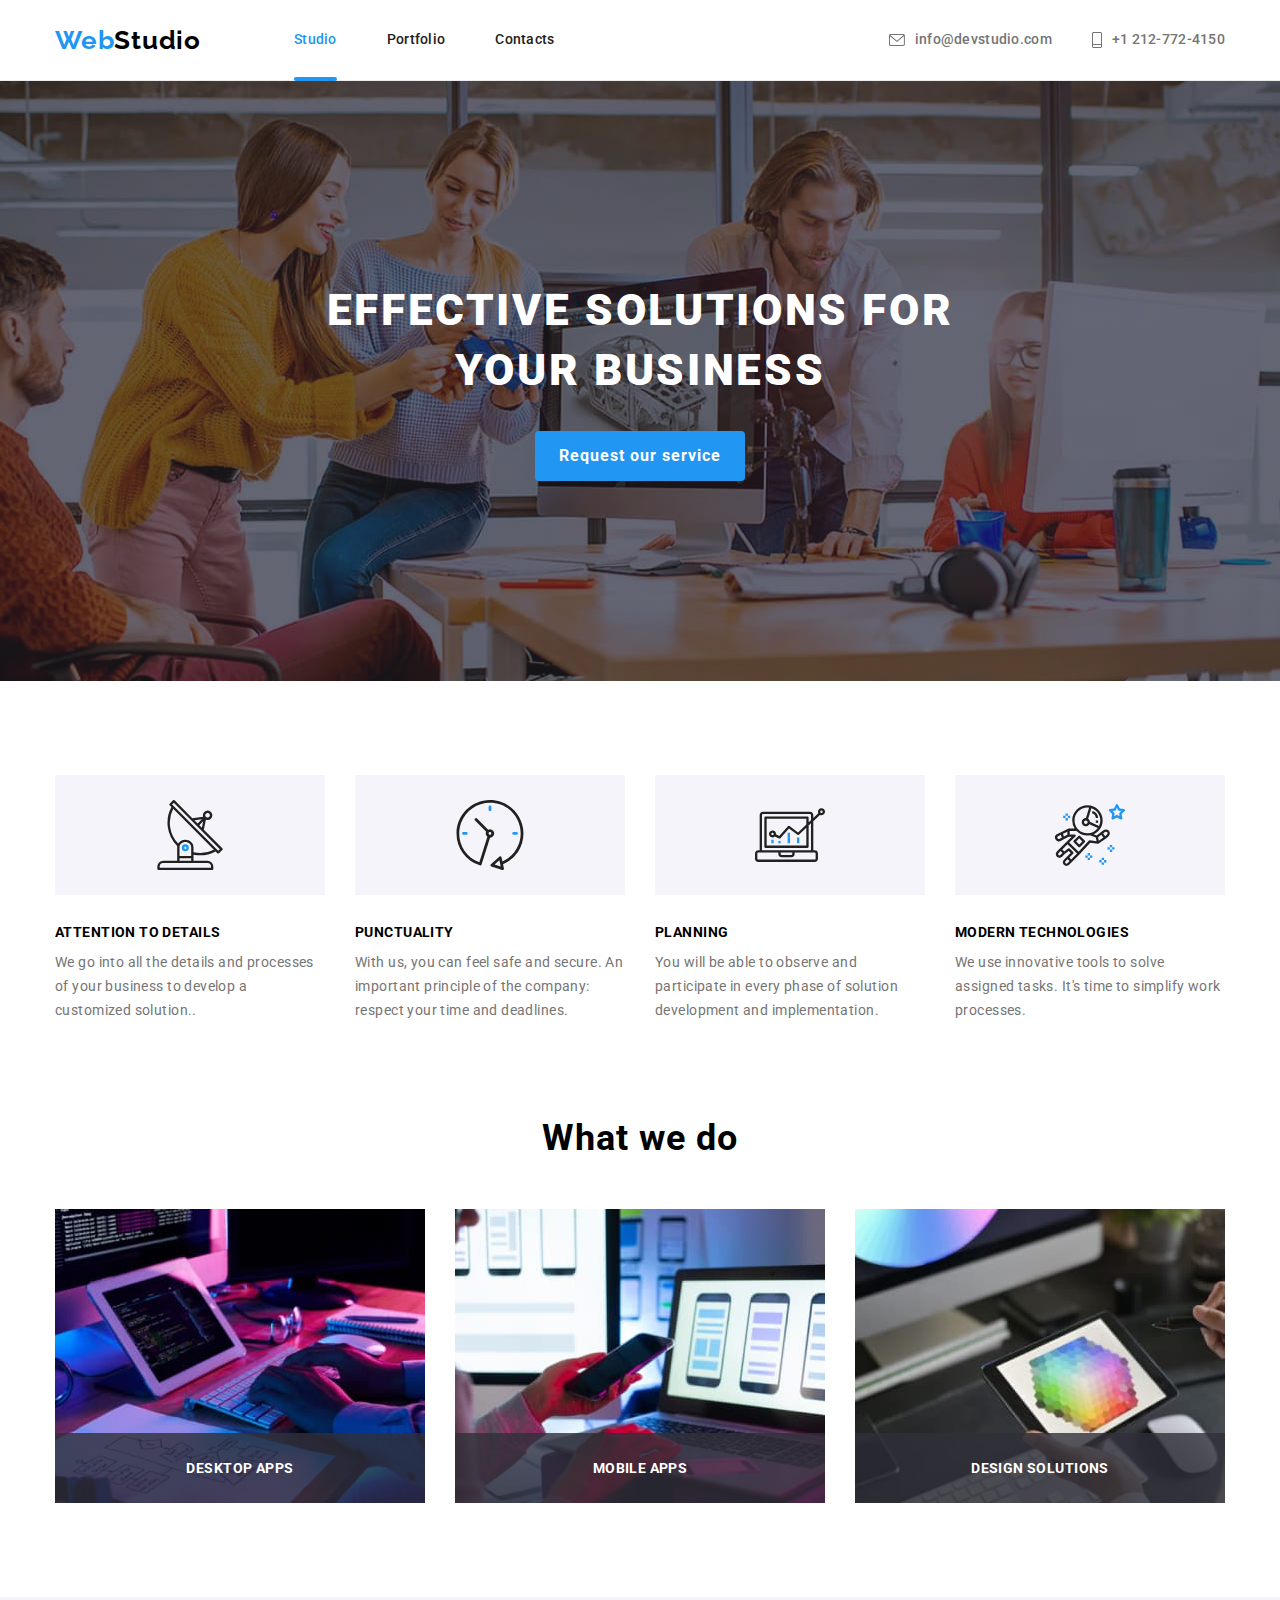
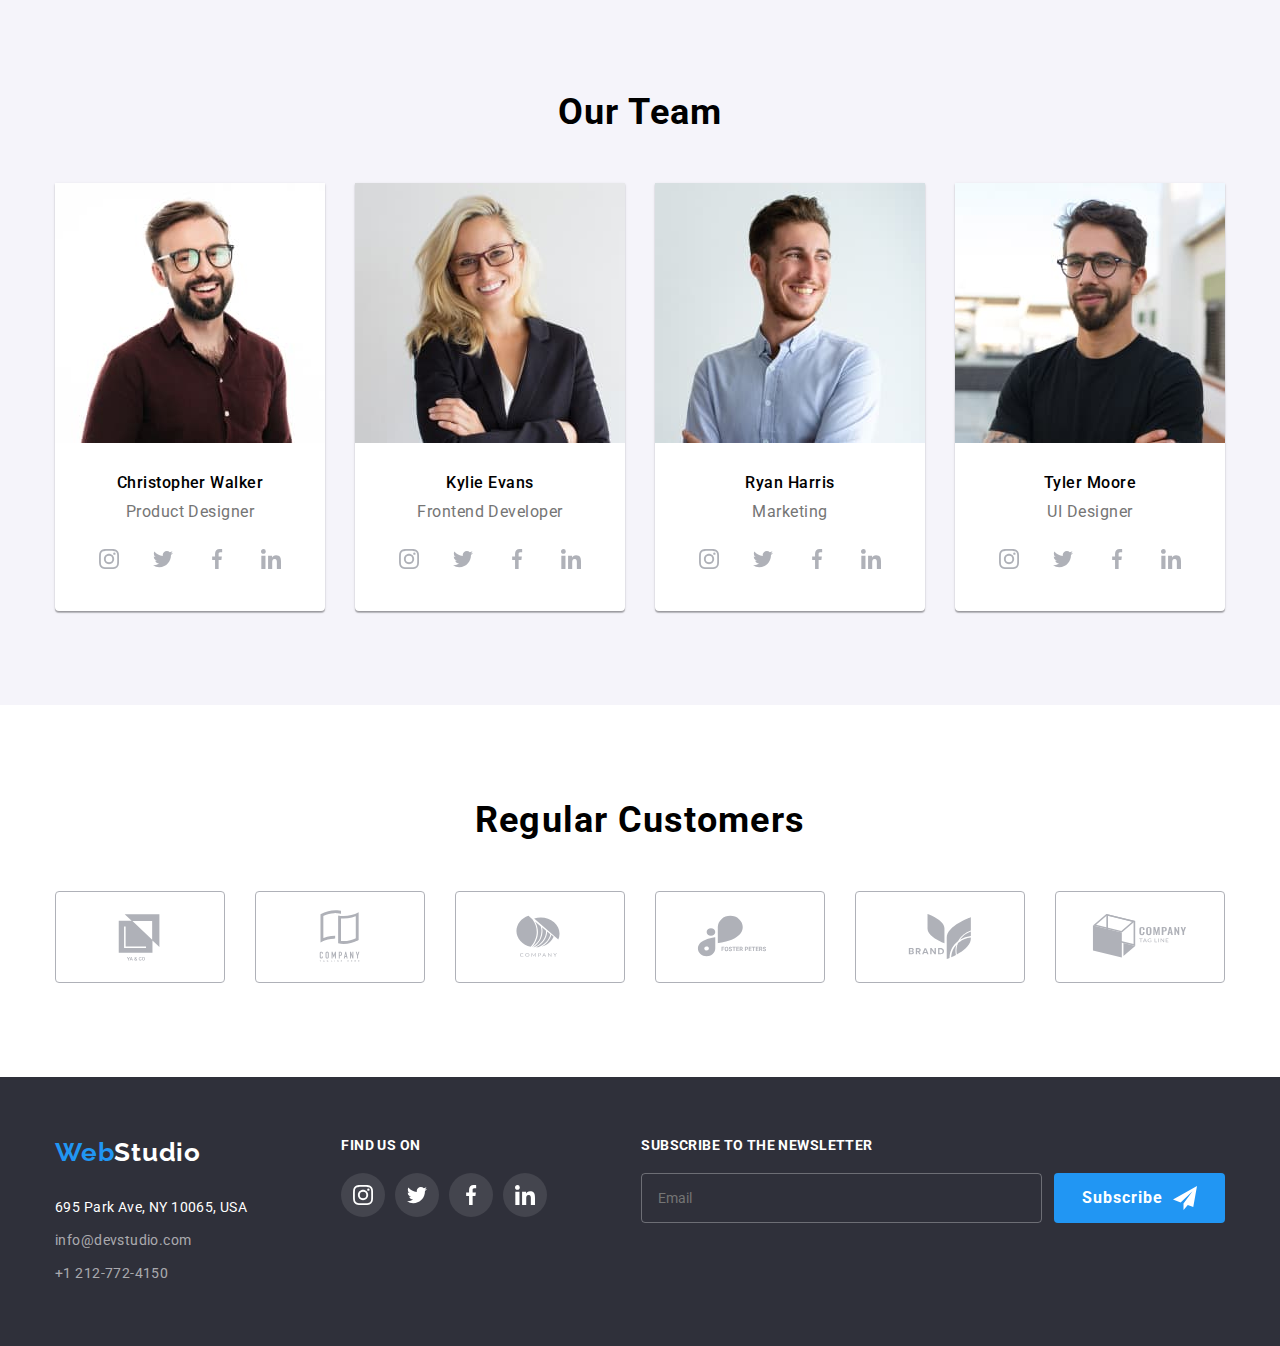
==== commit c814d7a6: "tema7" ====
--- a/index.html
+++ b/index.html
@@ -15,117 +15,184 @@
       rel="stylesheet"
       href="https://cdnjs.cloudflare.com/ajax/libs/modern-normalize/1.1.0/modern-normalize.min.css"
     />
-    <link rel="stylesheet" href="./css/styles.css" />
+    <link rel="stylesheet" href="./css/main.min.css" />
   </head>
   <body>
-    <!-- Header -->
     <header class="header">
-      <div class="container main-nav">
-        <nav class="main-nav">
-          <a href="./index.html" class="logo"><span class="logo part">Web</span>Studio</a>
-          <ul class="nav-list">
-            <li class="link"><a class="nav-list-link current" href="./index.html">Studio</a></li>
-            <li class="link"><a class="nav-list-link" href="./portfolio.html">Portfolio</a></li>
-            <li class="link"><a class="nav-list-link" href="">Contacts</a></li>
+      <div class="container container--mobile-hidden">
+        <div class="header__items">
+          <nav class="header__nav">
+            <a href="./index.html" class="logo">Web<span class="logo__part">Studio</span></a>
+            <ul class="header__list">
+              <li><a class="header__link header__link--current" href="./index.html">Studio</a></li>
+              <li><a class="header__link" href="./portfolio.html">Portfolio</a></li>
+              <li><a class="header__link" href="">Contacts</a></li>
+            </ul>
+          </nav>
+          <ul class="header__contacts">
+            <li>
+              <a href="mailto:info@devstudio.com" class="header__contact">
+                <svg class="header__icon header__icon--bigger" width="14px" height="10px">
+                  <use href="./images/icons.svg#icon-convert"></use>
+                </svg>
+                info@devstudio.com
+              </a>
+            </li>
+            <li>
+              <a href="tel:+12127724150" class="header__contact">
+                <svg class="header__icon" width="10px" height="14px">
+                  <use href="./images/icons.svg#icon-phone"></use>
+                </svg>
+                +1 212-772-4150</a
+              >
+            </li>
           </ul>
-        </nav>
-        <ul class="contacts-list">
-          <li class="contact">
-            <a href="mailto:info@devstudio.com" class="header-contacts mail">
-              <svg class="convert" width="16px" height="12px">
-                <use href="./images/icons.svg#icon-convert"></use>
-              </svg>
-              info@devstudio.com
-            </a>
-          </li>
-          <li class="contact">
-            <a href="tel:+12127724150" class="header-contacts phone">
-              <svg class="phone" width="10px" height="16px">
-                <use href="./images/icons.svg#icon-phone"></use>
-              </svg>
-              +1 212-772-4150</a
-            >
-          </li>
-        </ul>
+        </div>
+      </div>
+
+      <!-- dropdown -->
+      <div class="mobile-menu" id="mobile-menu">
+        <div class="mobile-menu__header">
+          <a href="./index.html" class="logo">Web<span class="logo__part">Studio</span></a>
+          <button
+            type="button"
+            class="dropdown__btn js-open-menu"
+            aria-expanded="false"
+            aria-controls="mobile-menu"
+          >
+            <svg width="40px" height="40px">
+              <use href="./images/icons.svg#icon-dropdown"></use>
+            </svg>
+          </button>
+        </div>
+        <div class="dropdown js-menu-container">
+          <button type="button" class="dropdown__btn dropdown__btn--close js-close-menu">
+            <svg width="40px" height="40px">
+              <use href="./images/icons.svg#icon-close-dropdown"></use>
+            </svg>
+          </button>
+          <ul class="dropdown__list">
+            <li class="dropdown__item">
+              <a class="dropdown__link dropdown__link--current" href="./index.html">Studio</a>
+            </li>
+            <li class="dropdown__item">
+              <a class="dropdown__link" href="./portfolio.html">Portfolio</a>
+            </li>
+            <li class="dropdown__item"><a class="dropdown__link" href="">Contacts</a></li>
+          </ul>
+          <div class="dropdown__lower">
+            <ul class="dropdown__contacts">
+              <li class="dropdown__item">
+                <a href="tel:+12127724150" class="dropdown__contact"> +1 212-772-4150</a>
+              </li>
+              <li class="dropdown__item">
+                <a
+                  href="mailto:info@devstudio.com"
+                  class="dropdown__contact dropdown__contact--small-size"
+                >
+                  info@devstudio.com
+                </a>
+              </li>
+            </ul>
+            <ul class="social-links">
+              <li class="social-links__item"><a href="">Instagram</a></li>
+              <li class="social-links__item"><a href="">Twitter</a></li>
+              <li class="social-links__item"><a href="">Facebook</a></li>
+              <li class="social-links__item"><a href="">LinkedIn</a></li>
+            </ul>
+          </div>
+        </div>
       </div>
     </header>
     <main>
       <!-- Hero -->
       <section class="hero">
-        <h1 class="hero-title">EFFECTIVE SOLUTIONS FOR YOUR BUSINESS</h1>
-        <button type="button" class="btn primary" data-modal-open>Request our service</button>
+        <h1 class="hero__title">Effective solutions for your business</h1>
+        <button type="button" class="btn hero__btn" data-modal-open>Request our service</button>
       </section>
-      <!-- Features -->
-      <section class="section features">
+      <!-- List of solutions -->
+      <section class="section section--no-padding">
         <div class="container">
-          <ul class="section-list">
-            <li class="item">
-              <div class="icon-background">
+          <h2 class="visually-hidden">List of solutions</h2>
+          <ul class="features">
+            <li class="features__item">
+              <div class="features__icon">
                 <svg width="70px" height="70px">
                   <use href="./images/icons.svg#icon-antenna"></use>
                 </svg>
               </div>
-              <h3 class="section-list-title">ATTENTION TO DETAILS</h3>
-              <p class="item-desc">
-                We go into all the details and processes of your business to develop a customized
-                solution.
+              <h3 class="features__title">ATTENTION TO DETAILS</h3>
+              <p class="features__desc">
+                We go into all the details and processes of your business to develop a customized solution..
               </p>
             </li>
-            <li class="item">
-              <div class="icon-background">
+            <li class="features__item">
+              <div class="features__icon">
                 <svg width="70px" height="70px">
                   <use href="./images/icons.svg#icon-clock"></use>
                 </svg>
               </div>
-              <h3 class="section-list-title">PUNCTUALITY</h3>
-              <p class="item-desc">
-                With us, you can feel safe and secure. An important principle of the company:
-                respect your time and deadlines.
+              <h3 class="features__title">PUNCTUALITY</h3>
+              <p class="features__desc">
+                With us, you can feel safe and secure. An important principle of the company: respect your time and deadlines.
               </p>
             </li>
-            <li class="item">
-              <div class="icon-background">
+            <li class="features__item">
+              <div class="features__icon">
                 <svg width="70px" height="70px">
                   <use href="./images/icons.svg#icon-diagram"></use>
                 </svg>
               </div>
-              <h3 class="section-list-title">PLANNING</h3>
-              <p class="item-desc">
-                You will be able to observe and participate in every phase of solution development
-                and implementation.
+              <h3 class="features__title">PLANNING</h3>
+              <p class="features__desc">
+                You will be able to observe and participate in every phase of solution development and implementation.
               </p>
             </li>
-            <li class="item">
-              <div class="icon-background">
+            <li class="features__item">
+              <div class="features__icon">
                 <svg width="70px" height="70px">
                   <use href="./images/icons.svg#icon-astronaut"></use>
                 </svg>
               </div>
-              <h3 class="section-list-title">MODERN TECHNOLOGIES</h3>
-              <p class="item-desc">
-                We use innovative tools to solve assigned tasks. It's time to simplify work
-                processes.
+              <h3 class="features__title">MODERN TECHNOLOGIES</h3>
+              <p class="features__desc">
+                We use innovative tools to solve assigned tasks. It's time to simplify work processes.
               </p>
             </li>
           </ul>
         </div>
       </section>
       <!-- What we do -->
-      <section class="section2">
+      <section class="section section--mobile-hidden">
         <div class="container">
-          <h2 class="section-title">What we do</h2>
-          <ul class="section-list">
-            <li class="img-list">
-              <img src="./images/box-1.jpg" alt="Keyboard typing" width="370" />
-              <p class="img-desc">DESKTOP APPS</p>
-            </li>
-            <li class="img-list">
-              <img src="./images/box-2.jpg" alt="Smartphone look" width="370" />
-              <p class="img-desc">Mobile APPS</p>
-            </li>
-            <li class="img-list">
-              <img src="./images/box-3.jpg" alt="Color selection" width="370" />
-              <p class="img-desc">DESIGN SOLUTIONS</p>
+          <h2 class="section__title">What we do</h2>
+          <ul class="section__list">
+            <li class="section__img">
+              <img
+                srcset="./images/box-1.jpg 1x, ./images/box-1@2x.jpg 2x"
+                src="./images/box-1.jpg"
+                alt="Keyboard typing"
+                width="370"
+              />
+              <p class="section__desc">DESKTOP APPS</p>
+            </li>
+            <li class="section__img">
+              <img
+                srcset="./images/box-2.jpg 1x, ./images/box-2@2x.jpg 2x"
+                src="./images/box-2.jpg"
+                alt="Keyboard typing"
+                width="370"
+              />
+              <p class="section__desc">MOBILE APPS</p>
+            </li>
+            <li class="section__img">
+              <img
+                srcset="./images/box-3.jpg 1x, ./images/box-3@2x.jpg 2x"
+                src="./images/box-3.jpg"
+                alt="Keyboard typing"
+                width="370"
+              />
+              <p class="section__desc">DESIGN SOLUTIONS</p>
             </li>
           </ul>
         </div>
@@ -133,38 +200,50 @@
       <!-- Our Team -->
       <section class="section team">
         <div class="container">
-          <h2 class="section-title2">Our Team</h2>
-          <ul class="section-list">
-            <li class="section-card">
-              <img src="./images/christopher-walker.jpg" alt="Christopher Walker" width="270" />
-              <div class="team-card-desc">
-                <h3 class="section-list-item">Christopher Walker</h3>
-                <p class="item-desc profession">Product Designer</p>
-                <ul class="media-list">
-                  <li>
-                    <a href="" class="media-link">
-                      <svg class="icon" width="20px" height="20px">
+          <h2 class="section__title">Our Team</h2>
+          <ul class="team__list">
+            <li class="team__card">
+              <img
+                srcset="
+                  ./images/desktop-christopher-walker.jpg    270w,
+                  ./images/tablet-christopher-walker.jpg     354w,
+                  ./images/mobile-christopher-walker.jpg     450w,
+                  ./images/desktop-christopher-walker@2x.jpg 540w,
+                  ./images/tablet-christopher-walker@2x.jpg  708w,
+                  ./images/mobile-christopher-walker@2x.jpg  900w
+                "
+                sizes="(min-width:1200px) 270px, (min-width:768px) 354px, (max-width:767px) 450px,"
+                src="./images/desktop-christopher-walker.jpg"
+                alt="igor Demianenko"
+              />
+              <div class="team__content">
+                <h3 class="team__member">Christopher Walker</h3>
+                <p class="team__desc">Product Designer</p>
+                <ul class="socials">
+                  <li>
+                    <a href="" class="socials__link team-socials__link">
+                      <svg class="socials__icon" width="20px" height="20px">
                         <use href="./images/icons.svg#icon-instagram"></use>
                       </svg>
                     </a>
                   </li>
                   <li>
-                    <a href="" class="media-link">
-                      <svg class="icon" width="20px" height="20px">
+                    <a href="" class="socials__link team-socials__link">
+                      <svg class="socials__icon" width="20px" height="20px">
                         <use href="./images/icons.svg#icon-twitter"></use>
                       </svg>
                     </a>
                   </li>
                   <li>
-                    <a href="" class="media-link">
-                      <svg class="icon" width="20px" height="20px">
+                    <a href="" class="socials__link team-socials__link">
+                      <svg class="socials__icon" width="20px" height="20px">
                         <use href="./images/icons.svg#icon-facebook"></use>
                       </svg>
                     </a>
                   </li>
                   <li>
-                    <a href="" class="media-link">
-                      <svg class="icon" width="20px" height="20px">
+                    <a href="" class="socials__link team-socials__link">
+                      <svg class="socials__icon" width="20px" height="20px">
                         <use href="./images/icons.svg#icon-linkedin"></use>
                       </svg>
                     </a>
@@ -172,36 +251,48 @@
                 </ul>
               </div>
             </li>
-            <li class="section-card">
-              <img src="./images/kylie-evans.jpg" alt="Kylie Evans" width="270" />
-              <div class="team-card-desc">
-                <h3 class="section-list-item">Kylie Evans</h3>
-                <p class="item-desc profession">Frontend Developer</p>
-                <ul class="media-list">
-                  <li>
-                    <a href="" class="media-link">
-                      <svg class="icon" width="20px" height="20px">
+            <li class="team__card">
+              <img
+                srcset="
+                  ./images/desktop-kylie-evans.jpg    270w,
+                  ./images/tablet-kylie-evans.jpg     354w,
+                  ./images/mobile-kylie-evans.jpg     450w,
+                  ./images/desktop-kylie-evans@2x.jpg 540w,
+                  ./images/tablet-kylie-evans@2x.jpg  708w,
+                  ./images/mobile-kylie-evans@2x.jpg  900w
+                "
+                sizes="(min-width:1200px) 270px, (min-width:768px) 354px, (max-width:767px) 450px,"
+                src="./images/mobile-kylie-evans.jpg"
+                alt="Olga Repina"
+              />
+              <div class="team__content">
+                <h3 class="team__member">Kylie Evans</h3>
+                <p class="team__desc">Frontend Developer</p>
+                <ul class="socials">
+                  <li>
+                    <a href="" class="socials__link team-socials__link">
+                      <svg class="socials__icon" width="20px" height="20px">
                         <use href="./images/icons.svg#icon-instagram"></use>
                       </svg>
                     </a>
                   </li>
                   <li>
-                    <a href="" class="media-link">
-                      <svg class="icon" width="20px" height="20px">
+                    <a href="" class="socials__link team-socials__link">
+                      <svg class="socials__icon" width="20px" height="20px">
                         <use href="./images/icons.svg#icon-twitter"></use>
                       </svg>
                     </a>
                   </li>
                   <li>
-                    <a href="" class="media-link">
-                      <svg class="icon" width="20px" height="20px">
+                    <a href="" class="socials__link team-socials__link">
+                      <svg class="socials__icon" width="20px" height="20px">
                         <use href="./images/icons.svg#icon-facebook"></use>
                       </svg>
                     </a>
                   </li>
                   <li>
-                    <a href="" class="media-link">
-                      <svg class="icon" width="20px" height="20px">
+                    <a href="" class="socials__link team-socials__link">
+                      <svg class="socials__icon" width="20px" height="20px">
                         <use href="./images/icons.svg#icon-linkedin"></use>
                       </svg>
                     </a>
@@ -209,36 +300,48 @@
                 </ul>
               </div>
             </li>
-            <li class="section-card">
-              <img src="./images/ryan-harris.jpg" alt="Ryan Harris" width="270" />
-              <div class="team-card-desc">
-                <h3 class="section-list-item">Ryan Harris</h3>
-                <p class="item-desc profession">Marketing</p>
-                <ul class="media-list">
-                  <li>
-                    <a href="" class="media-link">
-                      <svg class="icon" width="20px" height="20px">
+            <li class="team__card">
+              <img
+                srcset="
+                  ./images/desktop-ryan-harris.jpg    270w,
+                  ./images/tablet-ryan-harris.jpg     354w,
+                  ./images/mobile-ryan-harris.jpg     450w,
+                  ./images/desktop-ryan-harris@2x.jpg 540w,
+                  ./images/tablet-ryan-harris@2x.jpg  708w,
+                  ./images/mobile-ryan-harris@2x.jpg  900w
+                "
+                sizes="(min-width:1200px) 270px, (min-width:768px) 354px, (max-width:767px) 450px,"
+                src="./images/mobile-ryan-harris.jpg"
+                alt="Mykola Tarasov"
+              />
+              <div class="team__content">
+                <h3 class="team__member">Ryan Harris</h3>
+                <p class="team__desc">Marketing</p>
+                <ul class="socials">
+                  <li>
+                    <a href="" class="socials__link team-socials__link">
+                      <svg class="socials__icon" width="20px" height="20px">
                         <use href="./images/icons.svg#icon-instagram"></use>
                       </svg>
                     </a>
                   </li>
                   <li>
-                    <a href="" class="media-link">
-                      <svg class="icon" width="20px" height="20px">
+                    <a href="" class="socials__link team-socials__link">
+                      <svg class="socials__icon" width="20px" height="20px">
                         <use href="./images/icons.svg#icon-twitter"></use>
                       </svg>
                     </a>
                   </li>
                   <li>
-                    <a href="" class="media-link">
-                      <svg class="icon" width="20px" height="20px">
+                    <a href="" class="socials__link team-socials__link">
+                      <svg class="socials__icon" width="20px" height="20px">
                         <use href="./images/icons.svg#icon-facebook"></use>
                       </svg>
                     </a>
                   </li>
                   <li>
-                    <a href="" class="media-link">
-                      <svg class="icon" width="20px" height="20px">
+                    <a href="" class="socials__link team-socials__link">
+                      <svg class="socials__icon" width="20px" height="20px">
                         <use href="./images/icons.svg#icon-linkedin"></use>
                       </svg>
                     </a>
@@ -246,36 +349,48 @@
                 </ul>
               </div>
             </li>
-            <li class="section-card">
-              <img src="./images/tyler-moore.jpg" alt="Tyler Moore" width="270" />
-              <div class="team-card-desc">
-                <h3 class="section-list-item">Tyler Moore</h3>
-                <p class="item-desc profession">UI Designer</p>
-                <ul class="media-list">
-                  <li>
-                    <a href="" class="media-link">
-                      <svg class="icon" width="20px" height="20px">
+            <li class="team__card">
+              <img
+                srcset="
+                  ./images/desktop-tyler-moore.jpg    270w,
+                  ./images/tablet-tyler-moore.jpg     354w,
+                  ./images/mobile-tyler-moore.jpg     450w,
+                  ./images/desktop-tyler-moore@2x.jpg 540w,
+                  ./images/tablet-tyler-moore@2x.jpg  708w,
+                  ./images/mobile-tyler-moore@2x.jpg  900w
+                "
+                sizes="(min-width:1200px) 270px, (min-width:768px) 354px, (max-width:767px) 450px,"
+                src="./images/mobile-tyler-moore.jpg"
+                alt="Mykhailo Yermakov"
+              />
+              <div class="team__content">
+                <h3 class="team__member">Tyler Moore</h3>
+                <p class="team__desc">UI Designer</p>
+                <ul class="socials">
+                  <li>
+                    <a href="" class="socials__link team-socials__link">
+                      <svg class="socials__icon" width="20px" height="20px">
                         <use href="./images/icons.svg#icon-instagram"></use>
                       </svg>
                     </a>
                   </li>
                   <li>
-                    <a href="" class="media-link">
-                      <svg class="icon" width="20px" height="20px">
+                    <a href="" class="socials__link team-socials__link">
+                      <svg class="socials__icon" width="20px" height="20px">
                         <use href="./images/icons.svg#icon-twitter"></use>
                       </svg>
                     </a>
                   </li>
                   <li>
-                    <a href="" class="media-link">
-                      <svg class="icon" width="20px" height="20px">
+                    <a href="" class="socials__link team-socials__link">
+                      <svg class="socials__icon" width="20px" height="20px">
                         <use href="./images/icons.svg#icon-facebook"></use>
                       </svg>
                     </a>
                   </li>
                   <li>
-                    <a href="" class="media-link">
-                      <svg class="icon" width="20px" height="20px">
+                    <a href="" class="socials__link team-socials__link">
+                      <svg class="socials__icon" width="20px" height="20px">
                         <use href="./images/icons.svg#icon-linkedin"></use>
                       </svg>
                     </a>
@@ -286,49 +401,48 @@
           </ul>
         </div>
       </section>
-      <!-- Regular Customers -->
       <section class="section">
-        <div class="container5">
-          <h2 class="section-title">Regular Customers</h2>
-          <ul class="company-list">
-            <li>
-              <a href="" class="company-link">
-                <svg class="company-icon" width="106px" height="60px">
+        <div class="container">
+          <h2 class="section__title">Regular Customers</h2>
+          <ul class="clients">
+            <li>
+              <a href="" class="clients__link">
+                <svg class="clients__icon" width="106px" height="60px">
                   <use href="./images/icons.svg#icon-company-a"></use>
                 </svg>
               </a>
             </li>
             <li>
-              <a href="" class="company-link">
-                <svg class="company-icon" width="106px" height="60px">
+              <a href="" class="clients__link">
+                <svg class="clients__icon" width="106px" height="60px">
                   <use href="./images/icons.svg#icon-company-b"></use>
                 </svg>
               </a>
             </li>
             <li>
-              <a href="" class="company-link">
-                <svg class="company-icon" width="106px" height="60px">
+              <a href="" class="clients__link">
+                <svg class="clients__icon" width="106px" height="60px">
                   <use href="./images/icons.svg#icon-company-c"></use>
                 </svg>
               </a>
             </li>
             <li>
-              <a href="" class="company-link">
-                <svg class="company-icon" width="106px" height="60px">
+              <a href="" class="clients__link">
+                <svg class="clients__icon" width="106px" height="60px">
                   <use href="./images/icons.svg#icon-company-d"></use>
                 </svg>
               </a>
             </li>
             <li>
-              <a href="" class="company-link">
-                <svg class="company-icon" width="106px" height="60px">
+              <a href="" class="clients__link">
+                <svg class="clients__icon" width="106px" height="60px">
                   <use href="./images/icons.svg#icon-company-e"></use>
                 </svg>
               </a>
             </li>
             <li>
-              <a href="" class="company-link">
-                <svg class="company-icon" width="106px" height="60px">
+              <a href="" class="clients__link">
+                <svg class="clients__icon" width="106px" height="60px">
                   <use href="./images/icons.svg#icon-company-f"></use>
                 </svg>
               </a>
@@ -337,139 +451,153 @@
         </div>
       </section>
     </main>
-    <!-- Footer -->
     <footer class="footer">
-      <div class="container">
-        <div class="style-mobil">
-          <a href="./index.html" class="logo foot"><span class="logo part">Web</span>Studio</a>
+      <div class="container footer-container">
+        <div class="address">
+          <a href="./index.html" class="logo logo--margin-change"
+            >Web<span class="logo__part--white">Studio</span></a
+          >
           <address>
-            <ul class="footer-list">
-              <li class="item">
+            <ul>
+              <li class="address__contact">
                 <a
-                  href="https://goo.gl/maps/a2DXPdL5DxvTyXP6A"
+                  href="https://goo.gl/maps/4D3xXtxiVJxCZdVB7"
                   target="_blank"
                   rel="noopener nofollow noreferrer"
-                  class="address"
+                  class="address__link address__link--white"
                   >695 Park Ave, NY 10065, USA</a
                 >
               </li>
-              <li class="item">
-                <a href="mailto:info@devstudio.com" class="footer-contacts">info@devstudio.com</a>
+              <li class="address__contact">
+                <a href="mailto:info@devstudio.com" class="address__link">info@devstudio.com</a>
               </li>
-              <li class="item">
-                <a href="tel:+380961111111" class="footer-contacts">+38 096 111 11 11</a>
+              <li class="address__contact">
+                <a href="tel:+12127724150" class="address__link">+1 212-772-4150</a>
               </li>
             </ul>
           </address>
         </div>
-        <section class="follow">
-          <h3 class="follow-list-title">Find us on</h3>
-          <ul class="follow-list">
-            <li>
-              <a href="" class="follow-media-link">
-                <svg class="icon" width="20px" height="20px">
+        <div class="follow">
+          <p class="follow__title">Find us on</p>
+          <ul class="socials socials--centered">
+            <li>
+              <a href="" class="socials__link follow-socials__link">
+                <svg class="socials__icon" width="20px" height="20px">
                   <use href="./images/icons.svg#icon-instagram"></use>
                 </svg>
               </a>
             </li>
             <li>
-              <a href="" class="follow-media-link">
-                <svg class="icon" width="20px" height="20px">
+              <a href="" class="socials__link follow-socials__link">
+                <svg class="socials__icon" width="20px" height="20px">
                   <use href="./images/icons.svg#icon-twitter"></use>
                 </svg>
               </a>
             </li>
             <li>
-              <a href="" class="follow-media-link">
-                <svg class="icon" width="20px" height="20px">
+              <a href="" class="socials__link follow-socials__link">
+                <svg class="socials__icon" width="20px" height="20px">
                   <use href="./images/icons.svg#icon-facebook"></use>
                 </svg>
               </a>
             </li>
             <li>
-              <a href="" class="follow-media-link">
-                <svg class="icon" width="20px" height="20px">
+              <a href="" class="socials__link follow-socials__link">
+                <svg class="socials__icon" width="20px" height="20px">
                   <use href="./images/icons.svg#icon-linkedin"></use>
                 </svg>
               </a>
             </li>
           </ul>
-        </section>
-      </div>
-      <div class="subscribe">
-        <h3 class="subscribe-to-newsletter">Subscribe to the newsletter</h3>
-        <form autocomplete="off" class="footer-form">
-       <label class="subscribe-name">
-<input type="text" name="Subscribe to the newsletter"id="input-email"class="input-email"placeholder="E-mail">
-<button class="btn-subscribe">Subscribe
-  <svg class="icon-subscribe"xmlns="http://www.w3.org/2000/svg" width="24" height="24" viewBox="0 0 24 24" fill="none">
-    <path d="M24 0L0 13.5L7.66994 16.3407L19.5 5.25L10.5017 17.3895L10.509 17.3923L10.5 17.3895V24L14.8013 18.9819L20.2501 21L24 0Z" fill="white"/>
-  </svg>
-</button>
-       </label>
-      </form>
-
+        </div>
+        <div class="subscribe">
+          <p class="subscribe__title">Subscribe to the newsletter</p>
+          <form autocomplete="off" class="subscribe__form">
+            <label for="subscribe__email"></label>
+            <input
+              type="email"
+              name="email"
+              id="subscribe__email"
+              class="subscribe__email"
+              placeholder="Email"
+            />
+            <button type="submit" class="btn subscribe__btn">
+              Subscribe
+              <svg width="24px" height="24px">
+                <use href="./images/icons.svg#icon-send"></use>
+              </svg>
+            </button>
+          </form>
+        </div>
       </div>
     </footer>
 
-    <div class="backdrop is-hidden" data-modal>
+    <div class="backdrop backdrop--is-hidden" data-modal>
       <div class="modal">
-        <button type="button" class="btn-modal" data-modal-close>&#10006</button>
-        <form class="form">
-          <h2>Leave your information and we'll call you back</h2>
-         
-          <div class="form-group">
-             <label for="name">Name</label>
-             <div class="position-icon">
-                    <input type="text" name="name" id="name"class="label-name-tel-email">
-              <svg class="icon-input" width="18" height="18">
-                <use href="./images/tema-6.svg#icon-person"></use>
+        <button type="button" class="modal__close-btn" data-modal-close>
+          <svg width="11px" height="11px">
+            <use href="./images/icons.svg#icon-close"></use>
+          </svg>
+        </button>
+        <form autocomplete="off">
+          <p class="modal__title">Leave your information and we'll call you back</p>
+          <div class="form">
+            <label for="name" class="form__label">Name</label>
+            <div class="form__field">
+              <input type="text" name="name" id="name" class="form__input" />
+              <svg class="form__icon" width="18px" height="18px">
+                <use href="./images/icons.svg#icon-person"></use>
               </svg>
-</div>
+            </div>
+          </div>
+          <div class="form">
+            <label for="tel" class="form__label">Telephone</label>
+            <div class="form__field">
+              <input type="tel" name="tel" id="tel" class="form__input" />
+              <svg class="form__icon" width="18px" height="18px">
+                <use href="./images/icons.svg#icon-handset"></use>
+              </svg>
+            </div>
+          </div>
+          <div class="form">
+            <label for="email" class="form__label">E-mail</label>
+            <div class="form__field">
+              <input type="email" name="email" id="email" class="form__input" />
+              <svg class="form__icon" width="18px" height="18px">
+                <use href="./images/icons.svg#icon-email"></use>
+              </svg>
+            </div>
+          </div>
+          <div class="textarea">
+            <label for="comment" class="textarea__label">Comments</label>
+            <div class="textarea__field">
+              <textarea
+                name="comment"
+                id="comment"
+                class="textarea__content"
+                placeholder="Enter the text"
+              ></textarea>
+            </div>
+          </div>
+          <div class="check-line">
+            <label for="policy" class="check-line__label">
+              <input type="checkbox" name="policy" id="policy" class="check-line__checkbox" />
+              <svg class="check-line__icon" width="16px" height="15px">
+                <use href="./images/icons.svg#icon-check"></use>
+              </svg>
 
-
-<div class="form-group">
-
-  <label for="name">Telephone</label>
-         <input type="tel"  id="phone" class="label-name-tel-email">
-         <svg class="icon-input" width="18" height="18">
-                <use href="./images/tema-6.svg#icon-phone"></use>
-              </svg>
-                
-          </label>
-        </div>
-
-
-        <div class="form-group">
-         
-            <label for="name">E-mail</label>
-                   <input  type="email" id="email" name="email"class="label-name-tel-email">
-                  
-                <svg class="icon-input" width="18" height="18">
-                <use href="./images/tema-6.svg#icon-email"></use>
-              </svg>    
-                    
-                    </div>
-                   <div class="form-group">
-                    <label for="comment" class="form-label"> </label>
-                      Comments
-                      <textarea name="comment" rows="10" placeholder="Enter your message here..."
-                      id="comment"></textarea>
-                   
-                   </div>
-                  <div class="checkbox">
-                    <input lcass="ckeckbox-agree" type="checkbox"name="agree"id="agree">
-                    <label class="agree" for="agree">I agree with the letter and accept the <a class="terms-condisitons">Terms and Conditions</a></label>
-                      </div>
-                    
-                      <button type="submit"class="button-form" >Send
-                      </button>
-                    
-        </div>
+              <span
+                >I agree with the letter and accept the
+                <a href="" class="check-line__link">Terms and Conditions</a></span
+              ></label
+            >
+          </div>
+          <button type="submit" class="btn modal__submit-btn">Send</button>
         </form>
       </div>
     </div>
-    <script src="./js/menu-mobil.js"></script>
+
     <script src="./js/modal.js"></script>
+    <script src="./js/mobile-menu.js"></script>
   </body>
-</html>
+</html>--- a/css/main.min.css
+++ b/css/main.min.css
@@ -0,0 +1 @@
+.address__link:hover,.dropdown__icon:hover,.dropdown__contact:hover,.dropdown__link:hover,.header__icon:hover,.header__contact:hover,.header__link:hover,.address__link:focus,.dropdown__icon:focus,.dropdown__contact:focus,.dropdown__link:focus,.header__icon:focus,.header__contact:focus,.header__link:focus{color:#2196f3}body{background-color:var(--primary-white-color);color:var(--text-primary-color);font-family:Roboto,sans-serif;font-size:14px;letter-spacing:.03em}h1,h2,h3,h4,h5,h6,p{margin:0;padding:0}ul{list-style:none;padding-left:0;margin:0}a{text-decoration:none;color:inherit}img{display:block;max-width:100%;height:auto}address{font-style:normal}.container{margin:0 auto;padding:0 15px}@media screen and (min-width: 480px){.container{width:480px}}@media screen and (min-width: 768px){.container{width:768px}}@media screen and (min-width: 1200px){.container{width:1200px}}.section{margin:0 auto;padding:60px 0}@media screen and (min-width: 1200px){.section{padding:94px 0}}.visually-hidden{position:absolute;white-space:nowrap;width:1px;height:1px;overflow:hidden;border:0;padding:0;clip:rect(0 0 0 0);-webkit-clip-path:inset(50%);clip-path:inset(50%);margin:-1px}.section--mobile-hidden{display:none}@media screen and (min-width: 1200px){.section--mobile-hidden{display:block}}.logo{color:#2196f3;font-family:Raleway,sans-serif;text-decoration:none;font-weight:700;font-size:24px;line-height:1.17;letter-spacing:.03em}@media screen and (min-width: 1200px){.logo{font-size:26px;line-height:1.19}}.logo__part{color:#000}.btn{display:inline-block;cursor:pointer;font-family:Roboto,sans-serif;font-weight:700;font-size:16px;line-height:1.88;letter-spacing:.06em;border-radius:4px;border:none;-webkit-transition:color 250ms cubic-bezier(0.4, 0, 0.2, 1),background-color 250ms cubic-bezier(0.4, 0, 0.2, 1),-webkit-box-shadow 250ms cubic-bezier(0.4, 0, 0.2, 1);transition:color 250ms cubic-bezier(0.4, 0, 0.2, 1),background-color 250ms cubic-bezier(0.4, 0, 0.2, 1),-webkit-box-shadow 250ms cubic-bezier(0.4, 0, 0.2, 1);transition:color 250ms cubic-bezier(0.4, 0, 0.2, 1),background-color 250ms cubic-bezier(0.4, 0, 0.2, 1),box-shadow 250ms cubic-bezier(0.4, 0, 0.2, 1);transition:color 250ms cubic-bezier(0.4, 0, 0.2, 1),background-color 250ms cubic-bezier(0.4, 0, 0.2, 1),box-shadow 250ms cubic-bezier(0.4, 0, 0.2, 1),-webkit-box-shadow 250ms cubic-bezier(0.4, 0, 0.2, 1)}.socials{display:-webkit-box;display:-ms-flexbox;display:flex;height:44px;-webkit-box-align:center;-ms-flex-align:center;align-items:center;gap:10px;-webkit-box-pack:center;-ms-flex-pack:center;justify-content:center}.socials__link{display:-webkit-box;display:-ms-flexbox;display:flex;width:44px;height:44px;-webkit-box-align:center;-ms-flex-align:center;align-items:center;-webkit-box-pack:center;-ms-flex-pack:center;justify-content:center;border-radius:50%;-webkit-transition:background-color 250ms cubic-bezier(0.4, 0, 0.2, 1),color 250ms cubic-bezier(0.4, 0, 0.2, 1);transition:background-color 250ms cubic-bezier(0.4, 0, 0.2, 1),color 250ms cubic-bezier(0.4, 0, 0.2, 1)}.socials__icon{display:-webkit-box;display:-ms-flexbox;display:flex;fill:currentColor}.header{position:relative;border-bottom:1px solid #ececec}.container--mobile-hidden{display:none}@media screen and (min-width: 768px){.container--mobile-hidden{display:block}}.header__items{display:-webkit-box;display:-ms-flexbox;display:flex;-webkit-box-align:center;-ms-flex-align:center;align-items:center;-webkit-box-pack:justify;-ms-flex-pack:justify;justify-content:space-between}.header__items--mobile-hidden{display:none}.header__nav{display:-webkit-box;display:-ms-flexbox;display:flex;-webkit-box-align:center;-ms-flex-align:center;align-items:center;gap:93px}.header__list{display:-webkit-box;display:-ms-flexbox;display:flex;gap:50px;text-decoration:none}.header__link{position:relative;display:block;padding:32px 0;color:#212121;font-weight:500;font-size:14px;line-height:1.14;letter-spacing:.02em;text-decoration:none;-webkit-transition:color 250ms cubic-bezier(0.4, 0, 0.2, 1);transition:color 250ms cubic-bezier(0.4, 0, 0.2, 1)}.header__link--current{color:#2196f3}.header__link--current::after{content:" ";position:absolute;bottom:-1px;left:0;background-color:#2196f3;width:100%;height:4px;border-radius:2px}@media screen and (min-width: 1200px){.header__contacts{display:-webkit-inline-box;display:-ms-inline-flexbox;display:inline-flex;-webkit-box-align:center;-ms-flex-align:center;align-items:center;gap:40px}}.header__contact{display:-webkit-inline-box;display:-ms-inline-flexbox;display:inline-flex;-webkit-box-align:center;-ms-flex-align:center;align-items:center;padding:5px 0;text-decoration:none;color:#757575;font-weight:500;font-size:12px;line-height:1.17;letter-spacing:.02em;text-decoration:none;-webkit-transition:color 250ms cubic-bezier(0.4, 0, 0.2, 1);transition:color 250ms cubic-bezier(0.4, 0, 0.2, 1)}@media screen and (min-width: 1200px){.header__contact{font-size:14px;line-height:1.14;padding:32px 0}}.header__icon{margin-right:10px;fill:currentColor;padding:0}@media screen and (min-width: 1200px){.header__icon{height:16px}}@media screen and (min-width: 1200px){.header__icon--bigger{width:16px;height:12px}}.mobile-menu{max-width:480px;padding:10px 15px;margin:0 auto}@media screen and (min-width: 768px){.mobile-menu{display:none}}.mobile-menu__header{display:-webkit-box;display:-ms-flexbox;display:flex;-webkit-box-pack:justify;-ms-flex-pack:justify;justify-content:space-between;-webkit-box-align:center;-ms-flex-align:center;align-items:center}.dropdown{display:none;position:absolute;top:0;left:0;z-index:1;overflow-y:scroll;padding:48px 40px;width:100%;background-color:#fff}.is-open{display:block}.dropdown__btn{width:40px;height:40px;text-align:center;padding:0;margin:0;border:none;background-color:rgba(0,0,0,0)}.dropdown__btn:hover,.dropdown__btn:focus{fill:#2196f3}.dropdown__btn--close{position:absolute;top:10px;right:15px}.dropdown__btn--close:hover,.dropdown__btn--close:focus{fill:#2196f3}.dropdown__menu{position:absolute;opacity:.5;top:0;left:0;background-color:#fff;width:100%}.dropdown__list{text-decoration:none;margin-bottom:306px}.dropdown__link{color:#212121;font-weight:500;font-size:40px;line-height:1.17;letter-spacing:.02em;text-decoration:none;-webkit-transition:color 250ms cubic-bezier(0.4, 0, 0.2, 1);transition:color 250ms cubic-bezier(0.4, 0, 0.2, 1)}.dropdown__link--current{color:#2196f3}.dropdown__item:not(:last-child){display:block;margin-bottom:32px}.dropdown__contacts{margin-bottom:64px}.dropdown__contact{text-decoration:none;color:#2196f3;font-weight:500;font-size:34px;line-height:1.17;letter-spacing:.02em;text-decoration:none;-webkit-transition:color 250ms cubic-bezier(0.4, 0, 0.2, 1);transition:color 250ms cubic-bezier(0.4, 0, 0.2, 1)}.dropdown__contact--small-size{font-size:24px;color:#757575}.dropdown__icon{display:none;margin-right:10px;fill:currentColor}.social-links{display:-webkit-box;display:-ms-flexbox;display:flex;-ms-flex-wrap:wrap;flex-wrap:wrap}.social-links__item{padding:0 10px;font-weight:500;font-size:18px;line-height:1.22;letter-spacing:.02em;color:#2196f3}.social-links__item:not(:last-child){border-right:1px solid rgba(33,33,33,.2)}.hero{max-width:480px;padding:118px 0;margin-left:auto;margin-right:auto;text-align:center;background-color:#2f303a;background-image:-webkit-gradient(linear, left top, left bottom, from(rgba(47, 48, 58, 0.4)), to(rgba(47, 48, 58, 0.4))),url(../images/mobile-hero.jpg);background-image:linear-gradient(rgba(47, 48, 58, 0.4), rgba(47, 48, 58, 0.4)),url(../images/mobile-hero.jpg);background-position:center;background-size:cover;background-repeat:no-repeat}@media(min-device-pixel-ratio: 2),(-webkit-min-device-pixel-ratio: 2),(min-resolution: 192dpi),(min-resolution: 2dppx){.hero{background-image:-webkit-gradient(linear, left top, left bottom, from(rgba(47, 48, 58, 0.4)), to(rgba(47, 48, 58, 0.4))),url(../images/mobile-hero@2x.jpg);background-image:linear-gradient(rgba(47, 48, 58, 0.4), rgba(47, 48, 58, 0.4)),url(../images/mobile-hero@2x.jpg)}}@media screen and (min-width: 768px){.hero{max-width:768px;background-image:-webkit-gradient(linear, left top, left bottom, from(rgba(47, 48, 58, 0.4)), to(rgba(47, 48, 58, 0.4))),url(../images/tablet-hero.jpg);background-image:linear-gradient(rgba(47, 48, 58, 0.4), rgba(47, 48, 58, 0.4)),url(../images/tablet-hero.jpg)}}@media screen and (min-width: 768px)and (min-device-pixel-ratio: 2),screen and (min-width: 768px)and (-webkit-min-device-pixel-ratio: 2),screen and (min-width: 768px)and (min-resolution: 192dpi),screen and (min-width: 768px)and (min-resolution: 2dppx){.hero{background-image:-webkit-gradient(linear, left top, left bottom, from(rgba(47, 48, 58, 0.4)), to(rgba(47, 48, 58, 0.4))),url(../images/tablet-hero@2x.jpg);background-image:linear-gradient(rgba(47, 48, 58, 0.4), rgba(47, 48, 58, 0.4)),url(../images/tablet-hero@2x.jpg)}}@media screen and (min-width: 1200px){.hero{max-width:1600px;padding:200px 0;background-image:-webkit-gradient(linear, left top, left bottom, from(rgba(47, 48, 58, 0.4)), to(rgba(47, 48, 58, 0.4))),url(../images/desktop-hero.jpg);background-image:linear-gradient(rgba(47, 48, 58, 0.4), rgba(47, 48, 58, 0.4)),url(../images/desktop-hero.jpg)}}@media screen and (min-width: 1200px)and (min-device-pixel-ratio: 2),screen and (min-width: 1200px)and (-webkit-min-device-pixel-ratio: 2),screen and (min-width: 1200px)and (min-resolution: 192dpi),screen and (min-width: 1200px)and (min-resolution: 2dppx){.hero{background-image:-webkit-gradient(linear, left top, left bottom, from(rgba(47, 48, 58, 0.4)), to(rgba(47, 48, 58, 0.4))),url(../images/desktop-hero@2x.jpg);background-image:linear-gradient(rgba(47, 48, 58, 0.4), rgba(47, 48, 58, 0.4)),url(../images/desktop-hero@2x.jpg)}}.hero__title{margin-top:0;margin-bottom:30px;margin-right:auto;margin-left:auto;max-width:360px;color:#fff;font-weight:900;font-size:26px;line-height:1.62;text-align:center;letter-spacing:.06em;text-transform:uppercase}@media screen and (min-width: 1200px){.hero__title{max-width:696px;font-size:44px;line-height:1.36}}.hero__btn{color:#fff;background-color:#2196f3;padding:10px 24px}.hero__btn:hover,.hero__btn:focus{background-color:#188ce8}.backdrop{position:fixed;width:100%;height:100%;top:0;left:0;overflow-y:scroll;background-color:rgba(0,0,0,.2);-webkit-transform:scale(100%);transform:scale(100%);-webkit-transition:opacity 250ms cubic-bezier(0.4, 0, 0.2, 1),visibility 250ms cubic-bezier(0.4, 0, 0.2, 1),-webkit-transform 250ms cubic-bezier(0.4, 0, 0.2, 1);transition:opacity 250ms cubic-bezier(0.4, 0, 0.2, 1),visibility 250ms cubic-bezier(0.4, 0, 0.2, 1),-webkit-transform 250ms cubic-bezier(0.4, 0, 0.2, 1);transition:opacity 250ms cubic-bezier(0.4, 0, 0.2, 1),visibility 250ms cubic-bezier(0.4, 0, 0.2, 1),transform 250ms cubic-bezier(0.4, 0, 0.2, 1);transition:opacity 250ms cubic-bezier(0.4, 0, 0.2, 1),visibility 250ms cubic-bezier(0.4, 0, 0.2, 1),transform 250ms cubic-bezier(0.4, 0, 0.2, 1),-webkit-transform 250ms cubic-bezier(0.4, 0, 0.2, 1)}.backdrop--is-hidden{opacity:0;visibility:hidden;pointer-events:none;-webkit-transform:scale(0%);transform:scale(0%)}@media screen and (max-width: 768px){.backdrop{padding:95px 15px}}@media screen and (min-width: 768px)and (max-width: 1200px){.backdrop{padding:208px 159px}}.modal{position:relative;margin:0 auto;padding:40px;background-color:#fff;-webkit-box-shadow:0px 1px 3px rgba(0,0,0,.12),0px 1px 1px rgba(0,0,0,.14),0px 2px 1px rgba(0,0,0,.2);box-shadow:0px 1px 3px rgba(0,0,0,.12),0px 1px 1px rgba(0,0,0,.14),0px 2px 1px rgba(0,0,0,.2);border-radius:4px}@media screen and (min-width: 480px){.modal{width:450px}}@media screen and (min-width: 1200px){.modal{width:528px;position:absolute;left:50%;top:50%;-webkit-transform:translate(-50%, -50%);transform:translate(-50%, -50%)}}.modal__close-btn{position:absolute;display:-webkit-box;display:-ms-flexbox;display:flex;top:8px;right:8px;width:30px;height:30px;margin:0;padding:0;-webkit-box-align:center;-ms-flex-align:center;align-items:center;-webkit-box-pack:center;-ms-flex-pack:center;justify-content:center;background-color:#fff;border:1px solid rgba(0,0,0,.1);border-radius:50%;cursor:pointer}.modal__close-btn:hover,.modal__close-btn:focus{fill:#2196f3}.modal__title{margin-bottom:12px;font-weight:700;font-size:20px;line-height:1.5;text-align:center;letter-spacing:.03em;color:#212121}@media screen and (min-width: 1200px){.modal__title{line-height:1.15}}.form{margin-bottom:10px}.form__field{position:relative}.form__label,.textarea__label{display:inline-block;margin-bottom:4px;color:#757575;font-weight:400;font-size:12px;line-height:1.17;letter-spacing:.01em}.form__input{display:block;width:100%;height:40px;padding-left:42px;outline:none;border:1px solid rgba(33,33,33,.2);border-radius:4px;-webkit-transition:border-color 250ms cubic-bezier(0.4, 0, 0.2, 1);transition:border-color 250ms cubic-bezier(0.4, 0, 0.2, 1)}.form__input:focus{border-color:#2196f3}.form__icon{position:absolute;top:50%;left:12px;-webkit-transform:translateY(-50%);transform:translateY(-50%);-webkit-transition:fill 250ms cubic-bezier(0.4, 0, 0.2, 1);transition:fill 250ms cubic-bezier(0.4, 0, 0.2, 1)}.form__input:focus+.form__icon{fill:#2196f3}.textarea{margin-bottom:20px}.textarea__content{display:block;resize:none;margin:0;width:100%;height:120px;padding:12px 16px;outline:none;border:1px solid rgba(33,33,33,.2);border-radius:4px;-webkit-transition:border-color 250ms cubic-bezier(0.4, 0, 0.2, 1);transition:border-color 250ms cubic-bezier(0.4, 0, 0.2, 1)}.textarea__content:focus{border-color:#2196f3}.textarea__content::-webkit-input-placeholder{font-size:12px;line-height:1.17;letter-spacing:.01em;color:rgba(117,117,117,.5)}.textarea__content::-moz-placeholder{font-size:12px;line-height:1.17;letter-spacing:.01em;color:rgba(117,117,117,.5)}.textarea__content:-ms-input-placeholder{font-size:12px;line-height:1.17;letter-spacing:.01em;color:rgba(117,117,117,.5)}.textarea__content::-ms-input-placeholder{font-size:12px;line-height:1.17;letter-spacing:.01em;color:rgba(117,117,117,.5)}.textarea__content::placeholder{font-size:12px;line-height:1.17;letter-spacing:.01em;color:rgba(117,117,117,.5)}.check-line{margin-bottom:30px}.check-line__link{text-decoration:underline;color:#2196f3}.check-line__label{display:-webkit-box;display:-ms-flexbox;display:flex;-webkit-box-align:center;-ms-flex-align:center;align-items:center;-webkit-box-pack:center;-ms-flex-pack:center;justify-content:center;font-size:12px;line-height:1.17;letter-spacing:.03em;color:#757575}@media screen and (min-width: 1200px){.check-line__label{font-size:14px;line-height:1.71}}.check-line__checkbox{position:absolute;white-space:nowrap;width:1px;height:1px;overflow:hidden;border:0;padding:0;clip:rect(0 0 0 0);-webkit-clip-path:inset(50%);clip-path:inset(50%);margin:-1px}.check-line__icon{margin-right:7px;min-width:16px;border:2px solid #212121;border-radius:2px;-webkit-transition:border-color 250ms cubic-bezier(0.4, 0, 0.2, 1),background-color 250ms cubic-bezier(0.4, 0, 0.2, 1);transition:border-color 250ms cubic-bezier(0.4, 0, 0.2, 1),background-color 250ms cubic-bezier(0.4, 0, 0.2, 1)}.check-line__checkbox:checked+.check-line__icon{background-color:#2196f3;border-color:rgba(0,0,0,0)}.modal__submit-btn{display:block;margin:0 auto;padding:10px 52px;color:#fff;background-color:#2196f3;-webkit-box-shadow:0px 1px 3px rgba(0,0,0,.12),0px 1px 1px rgba(0,0,0,.14),0px 2px 1px rgba(0,0,0,.2);box-shadow:0px 1px 3px rgba(0,0,0,.12),0px 1px 1px rgba(0,0,0,.14),0px 2px 1px rgba(0,0,0,.2)}.modal__submit-btn:hover,.modal__submit-btn:focus{background-color:#188ce8}@media screen and (min-width: 1200px){.section--no-padding{padding-bottom:0}}.features{display:-webkit-box;display:-ms-flexbox;display:flex;-ms-flex-wrap:wrap;flex-wrap:wrap;gap:30px}.features__item{width:100%}@media screen and (min-width: 768px){.features__item{max-width:354px}}@media screen and (min-width: 1200px){.features__item{width:270px}}.features__icon{display:-webkit-box;display:-ms-flexbox;display:flex;-webkit-box-align:center;-ms-flex-align:center;align-items:center;-webkit-box-pack:center;-ms-flex-pack:center;justify-content:center;width:100%;height:120px;margin-bottom:30px;background-color:#f5f4fa}.features__title{margin-bottom:10px;font-weight:700;font-size:14px;line-height:1.14;letter-spacing:.03em;text-transform:uppercase}@media screen and (max-width: 768px){.features__title{text-align:center}}.features__desc{color:#757575;line-height:1.71}.section__title{margin-bottom:30px;font-weight:700;font-size:28px;line-height:1.18;text-align:center;letter-spacing:.03em}@media screen and (min-width: 1200px){.section__title{font-size:36px;line-height:1.17;margin-bottom:50px}}.section__list{display:-webkit-box;display:-ms-flexbox;display:flex;gap:30px}.section__img{position:relative}.section__desc{position:absolute;width:100%;background-color:rgba(47,48,58,.8);height:70px;padding:27px 0;bottom:0;color:#fff;font-weight:700;font-size:14px;line-height:16px;text-align:center;letter-spacing:.03em;text-transform:uppercase}.team{background-color:#f5f4fa}.team__list{display:-webkit-box;display:-ms-flexbox;display:flex;-ms-flex-wrap:wrap;flex-wrap:wrap;-webkit-box-pack:center;-ms-flex-pack:center;justify-content:center;gap:30px}.team__card{background-color:#fff;text-align:center;-webkit-box-shadow:0px 1px 3px rgba(0,0,0,.12),0px 1px 1px rgba(0,0,0,.14),0px 2px 1px rgba(0,0,0,.2);box-shadow:0px 1px 3px rgba(0,0,0,.12),0px 1px 1px rgba(0,0,0,.14),0px 2px 1px rgba(0,0,0,.2);border-radius:0px 0px 4px 4px}@media screen and (min-width: 768px){.team__card{width:354px}}@media screen and (min-width: 1200px){.team__card{width:270px}}.team__card img{max-width:100%}.team__content{padding:30px 0}.team__member{margin-bottom:10px;font-weight:500;font-size:16px;line-height:1.19;letter-spacing:.03em}.team__desc{color:#757575;line-height:1.71;font-size:16px;line-height:1.19;letter-spacing:.03em;margin-bottom:16px}.team-socials__link{color:#afb1b8}.team-socials__link:hover,.team-socials__link:focus{background-color:#2196f3;color:#fff}.clients{display:-webkit-box;display:-ms-flexbox;display:flex;margin:0;gap:30px;-ms-flex-wrap:wrap;flex-wrap:wrap;-webkit-box-pack:center;-ms-flex-pack:center;justify-content:center}.clients__link{display:-webkit-box;display:-ms-flexbox;display:flex;-webkit-box-align:center;-ms-flex-align:center;align-items:center;-webkit-box-pack:center;-ms-flex-pack:center;justify-content:center;height:92px;border:1px solid #afb1b8;border-radius:4px;color:#afb1b8;-webkit-transition:color 250ms cubic-bezier(0.4, 0, 0.2, 1),border-color 250ms cubic-bezier(0.4, 0, 0.2, 1);transition:color 250ms cubic-bezier(0.4, 0, 0.2, 1),border-color 250ms cubic-bezier(0.4, 0, 0.2, 1)}.clients__link:hover,.clients__link:focus{color:#2196f3;border-color:#2196f3}@media screen and (max-width: 768px){.clients__link{width:210px}}@media screen and (min-width: 768px){.clients__link{width:226px}}@media screen and (min-width: 1200px){.clients__link{width:170px}}.clients__icon{fill:currentColor}.btns-list{display:-webkit-box;display:-ms-flexbox;display:flex;row-gap:15px;-ms-flex-wrap:wrap;flex-wrap:wrap;margin-bottom:40px}@media screen and (min-width: 768px){.btns-list{margin-bottom:30px;-webkit-box-pack:center;-ms-flex-pack:center;justify-content:center}}@media screen and (min-width: 1200px){.btns-list{margin-bottom:50px}}.projects-btn{padding:6px 22px;background-color:#f5f4fa;color:#212121}.projects-btn:hover,.projects-btn:focus{background-color:#2196f3;color:#fff;-webkit-box-shadow:0px 3px 1px rgba(0,0,0,.1),0px 1px 2px rgba(0,0,0,.08),0px 2px 2px rgba(0,0,0,.12);box-shadow:0px 3px 1px rgba(0,0,0,.1),0px 1px 2px rgba(0,0,0,.08),0px 2px 2px rgba(0,0,0,.12)}.btns-list__item:not(:last-child){margin-right:8px}.projects-list{display:-webkit-box;display:-ms-flexbox;display:flex;-ms-flex-wrap:wrap;flex-wrap:wrap;-webkit-box-align:stretch;-ms-flex-align:stretch;align-items:stretch;gap:30px}@media screen and (min-width: 768px)and (max-width: 1200px){.project{display:-webkit-box;display:-ms-flexbox;display:flex}}.project__link{display:block;max-width:450px;-webkit-transition:-webkit-box-shadow 250ms cubic-bezier(0.4, 0, 0.2, 1);transition:-webkit-box-shadow 250ms cubic-bezier(0.4, 0, 0.2, 1);transition:box-shadow 250ms cubic-bezier(0.4, 0, 0.2, 1);transition:box-shadow 250ms cubic-bezier(0.4, 0, 0.2, 1), -webkit-box-shadow 250ms cubic-bezier(0.4, 0, 0.2, 1)}.project__link:hover,.project__link:focus{-webkit-box-shadow:0px 1px 1px rgba(0,0,0,.12),0px 4px 4px rgba(0,0,0,.06),1px 4px 6px rgba(0,0,0,.16);box-shadow:0px 1px 1px rgba(0,0,0,.12),0px 4px 4px rgba(0,0,0,.06),1px 4px 6px rgba(0,0,0,.16)}@media screen and (min-width: 768px)and (max-width: 1200px){.project__link{max-width:354px;display:-webkit-box;display:-ms-flexbox;display:flex;-webkit-box-orient:vertical;-webkit-box-direction:normal;-ms-flex-direction:column;flex-direction:column;-webkit-box-flex:1;-ms-flex-positive:1;flex-grow:1}}@media screen and (min-width: 1200px){.project__link{width:370px}}.project__overlay{position:relative;overflow:hidden}.project__text{position:absolute;background-color:rgba(33,150,243,.9);width:100%;height:100%;bottom:0;-webkit-transform:translateY(100%);transform:translateY(100%);opacity:0;-webkit-transition:opacity 250ms cubic-bezier(0.4, 0, 0.2, 1),-webkit-transform 250ms cubic-bezier(0.4, 0, 0.2, 1);transition:opacity 250ms cubic-bezier(0.4, 0, 0.2, 1),-webkit-transform 250ms cubic-bezier(0.4, 0, 0.2, 1);transition:transform 250ms cubic-bezier(0.4, 0, 0.2, 1),opacity 250ms cubic-bezier(0.4, 0, 0.2, 1);transition:transform 250ms cubic-bezier(0.4, 0, 0.2, 1),opacity 250ms cubic-bezier(0.4, 0, 0.2, 1),-webkit-transform 250ms cubic-bezier(0.4, 0, 0.2, 1);padding:63px 24px;font-size:18px;line-height:1.56;letter-spacing:.03em;color:#fff}.project__link:hover .project__text,.project__link:focus .project__text{-webkit-transform:translateY(0%);transform:translateY(0%);opacity:1}.project__content{padding:20px 24px;border-left:1px solid #eee;border-right:1px solid #eee;border-bottom:1px solid #eee}@media screen and (min-width: 768px){.project__content{-webkit-box-flex:inherit;-ms-flex-positive:inherit;flex-grow:inherit}}.project__title{margin-bottom:4px;color:#212121;font-weight:700;font-size:18px;line-height:2;letter-spacing:.06em}.project__desc{color:#757575;font-size:16px;line-height:1.88;letter-spacing:.03em}.footer{padding-top:60px;padding-bottom:60px;background-color:#2f303a}@media screen and (max-width: 1200px){.footer{text-align:center}}@media screen and (min-width: 768px){.footer-container{display:-webkit-box;display:-ms-flexbox;display:flex;-ms-flex-wrap:wrap;flex-wrap:wrap;-ms-flex-pack:distribute;justify-content:space-around}}@media screen and (min-width: 1200px){.footer-container{gap:94px}}.logo--margin-change{display:inline-block;margin-bottom:28px}.logo__part--white{color:#fff}@media screen and (max-width: 1200px){.address{margin-bottom:60px}}.address__contact:not(:last-child){margin-bottom:9px}.address__link{color:rgba(255,255,255,.6);font-style:normal;line-height:1.71;text-decoration:none;-webkit-transition:color 250ms cubic-bezier(0.4, 0, 0.2, 1);transition:color 250ms cubic-bezier(0.4, 0, 0.2, 1)}.address__link--white{color:#fff}@media screen and (max-width: 1200px){.follow{margin-bottom:60px}}.follow__title{color:#fff;font-weight:700;font-size:14px;line-height:16px;letter-spacing:.03em;text-transform:uppercase;margin-bottom:20px}.socials--centered{-webkit-box-pack:center;-ms-flex-pack:center;justify-content:center}.follow-socials__link{margin:0 auto;background-color:rgba(255,255,255,.1);color:#fff}.follow-socials__link:hover,.follow-socials__link:focus{background-color:#2196f3}@media screen and (min-width: 768px)and (max-width: 1200px){.subscribe{width:450px;margin:0 auto}}@media screen and (min-width: 1200px){.subscribe{-webkit-box-flex:1;-ms-flex-positive:1;flex-grow:1}}.subscribe__title{display:inline-block;margin-bottom:20px;color:#fff;font-weight:700;font-size:14px;line-height:16px;letter-spacing:.03em;text-transform:uppercase}.subscribe__form{text-align:center}@media screen and (min-width: 1200px){.subscribe__form{display:-webkit-box;display:-ms-flexbox;display:flex}}.subscribe__email{width:100%;height:50px;padding-left:16px;color:#fff;background-color:rgba(0,0,0,0);border:1px solid rgba(255,255,255,.3);border-radius:4px}@media screen and (max-width: 1200px){.subscribe__email{margin-bottom:20px}}@media screen and (min-width: 1200px){.subscribe__email{margin-right:12px}}.subscribe__btn{display:-webkit-box;display:-ms-flexbox;display:flex;-webkit-box-align:center;-ms-flex-align:center;align-items:center;padding:10px 28px;margin:0 auto;gap:10px;color:#fff;background-color:#2196f3}.subscribe__btn:hover,.subscribe__btn:focus{background-color:#188ce8}/*# sourceMappingURL=main.min.css.map */